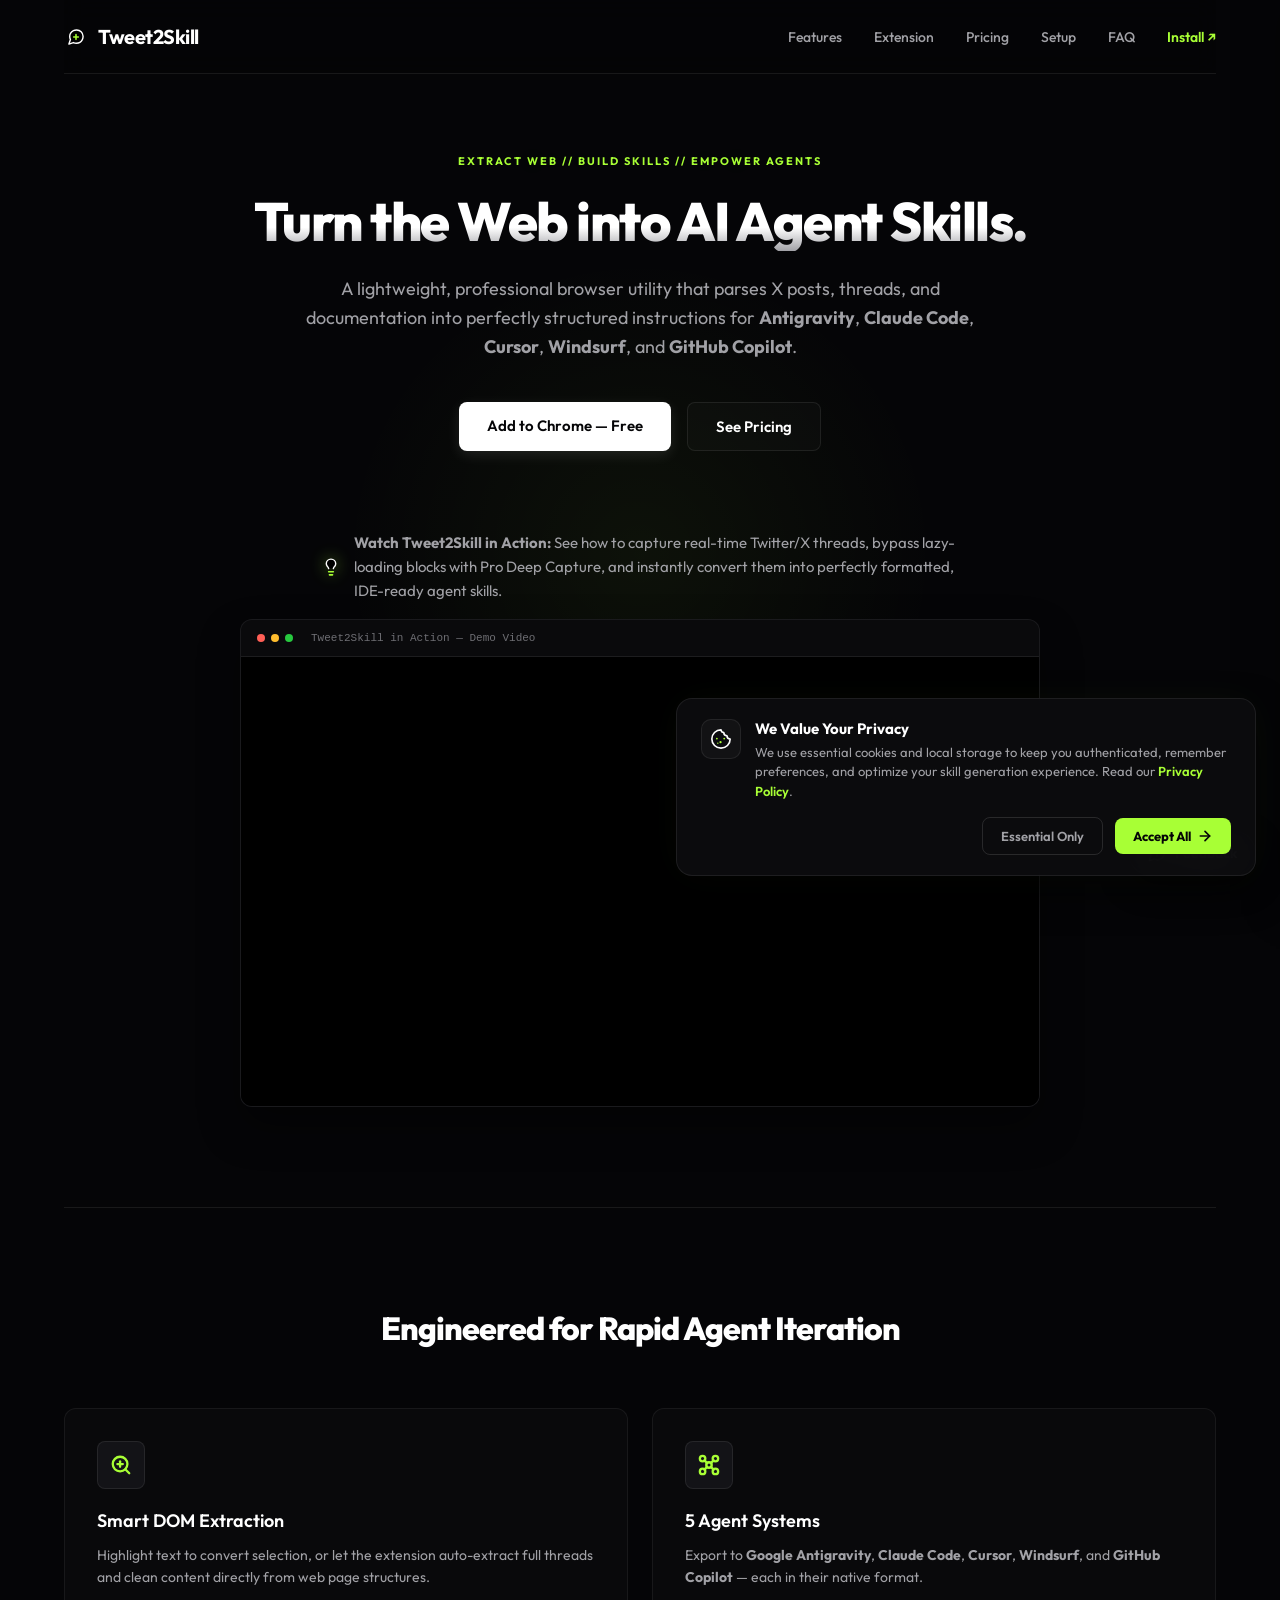
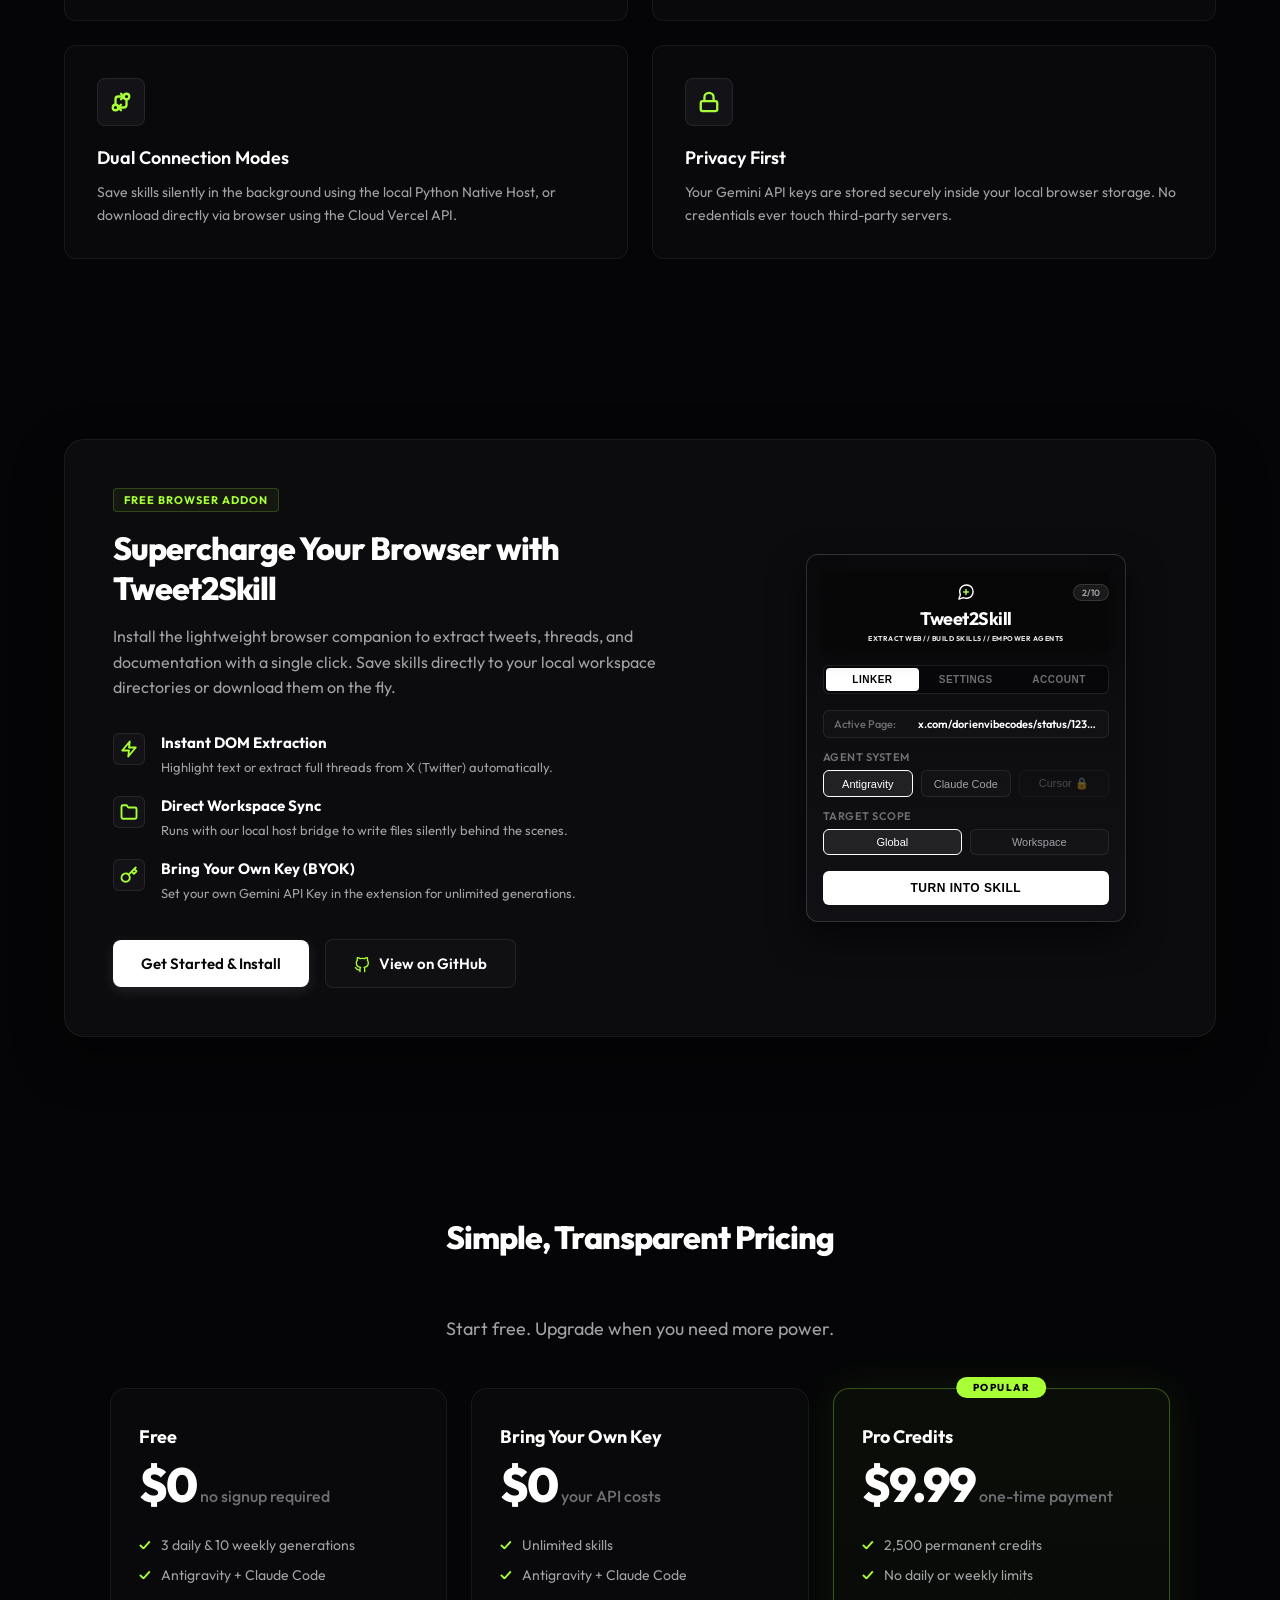
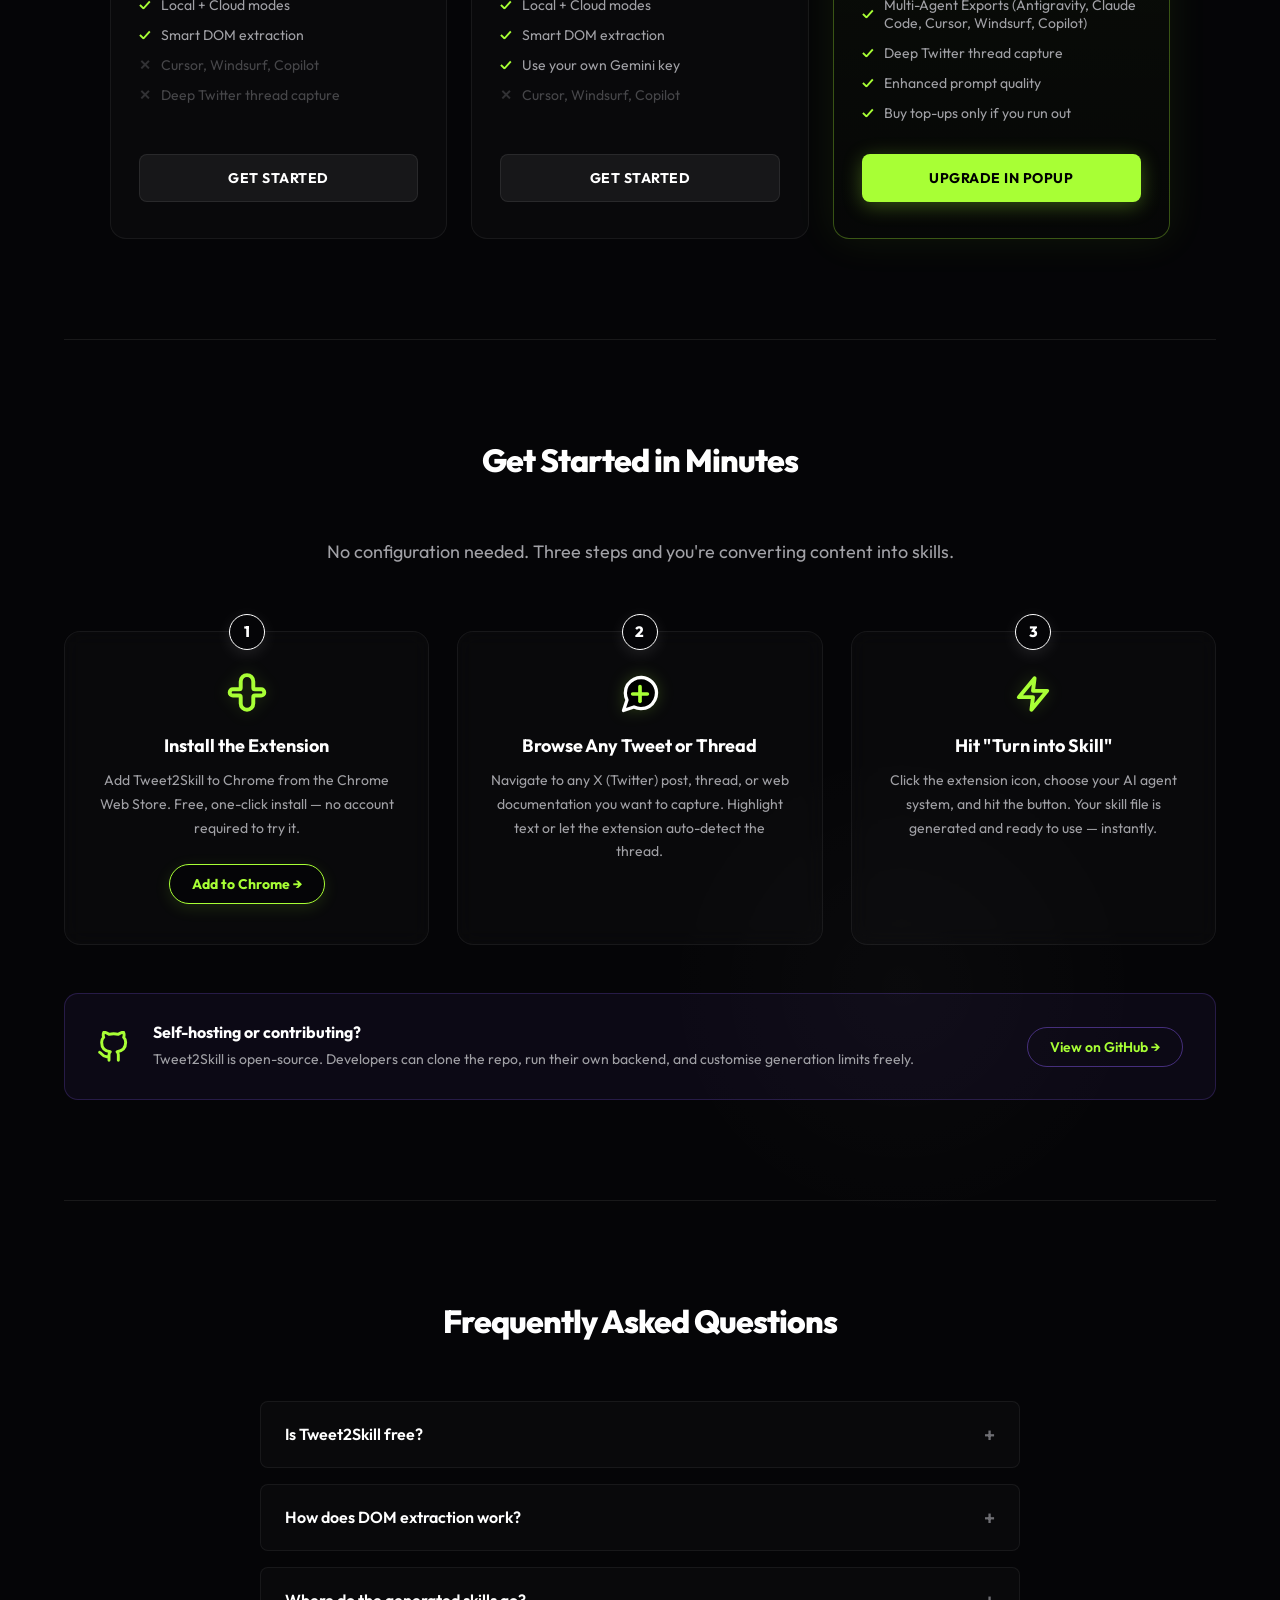
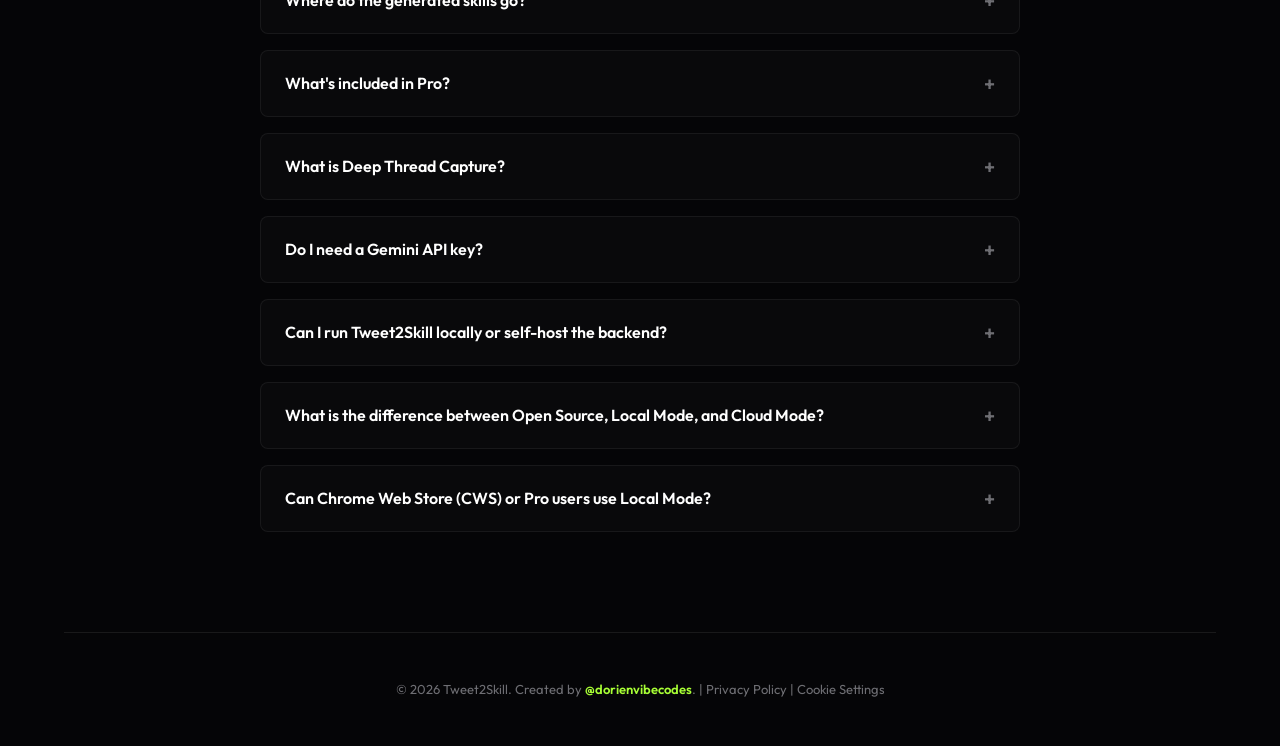
==== landing-page/index.html @ 2baa50f9 "Update links to direct Chrome Web Store extension page" ====
<!DOCTYPE html>
<html lang="en">
<head>
  <meta charset="utf-8">
  <meta name="viewport" content="width=device-width, initial-scale=1.0">
  <title>Tweet2Skill - Turn Web Content & Tweets into AI Agent Skills</title>
  <meta name="description" content="A lightweight, professional browser utility to convert tweets, threads, and documentation into Google Antigravity Skills and Claude Code Rules instantly.">
  
  <!-- Open Graph / Facebook Social Preview -->
  <meta property="og:type" content="website">
  <meta property="og:url" content="https://tweet2skill.hero-apps.com/">
  <meta property="og:title" content="Tweet2Skill - Turn Web Content into AI Agent Skills">
  <meta property="og:description" content="Convert X/Twitter threads and documentation into production-ready Antigravity skills or Claude Code rules instantly.">
  <meta property="og:image" content="https://tweet2skill.hero-apps.com/promo_card.jpg">

  <!-- Twitter / X Social Preview -->
  <meta name="twitter:card" content="summary_large_image">
  <meta name="twitter:url" content="https://tweet2skill.hero-apps.com/">
  <meta name="twitter:title" content="Tweet2Skill - Turn Web Content into AI Agent Skills">
  <meta name="twitter:description" content="Convert X/Twitter threads and documentation into production-ready Antigravity skills or Claude Code rules instantly.">
  <meta name="twitter:image" content="https://tweet2skill.hero-apps.com/promo_card.jpg">

  <link rel="stylesheet" href="index.css?v=1.1.7">
  <link rel="icon" type="image/png" href="favicon.png">
  <link rel="icon" type="image/svg+xml" href="favicon.svg">
</head>
<body>
  <div class="site-container">
    <!-- Navigation -->
    <nav class="site-nav">
      <div class="logo-box">
        <div class="logo-icon-container">
          <img class="brand-logo-svg" src="icons/icon.svg" width="22" height="22" alt="Tweet2Skill logo"/>
        </div>
        <span class="brand-name">Tweet2Skill</span>
      </div>
      <div class="nav-links">
        <a href="#features">Features</a>
        <a href="#extension">Extension</a>
        <a href="#pricing">Pricing</a>
        <a href="#setup">Setup</a>
        <a href="#faq">FAQ</a>
        <a href="https://chromewebstore.google.com/detail/tweet2skill/cbmghhnbpdfehmkifhlbckcphclmbifn" target="_blank" style="color: var(--accent); font-weight: 600;">Install ↗</a>
      </div>
    </nav>

    <!-- Hero Section -->
    <header class="hero-section">
      <div class="tagline">EXTRACT WEB // BUILD SKILLS // EMPOWER AGENTS</div>
      <h1 class="hero-title">Turn the Web into AI Agent Skills.</h1>
      <p class="hero-subtitle">
        A lightweight, professional browser utility that parses X posts, threads, and documentation into perfectly structured instructions for <strong>Antigravity</strong>, <strong>Claude Code</strong>, <strong>Cursor</strong>, <strong>Windsurf</strong>, and <strong>GitHub Copilot</strong>.
      </p>
      
      <div class="hero-actions">
        <a href="https://chromewebstore.google.com/detail/tweet2skill/cbmghhnbpdfehmkifhlbckcphclmbifn" target="_blank" class="primary-btn" id="btn-hero-get-started">Add to Chrome — Free</a>
        <a href="#pricing" class="secondary-btn" id="btn-hero-pricing">See Pricing</a>
      </div>

      <!-- Demo Video Intro -->
      <div class="video-intro" style="text-align: center; max-width: 680px; margin: 48px auto 16px auto; padding: 0 20px; display: flex; align-items: center; justify-content: center; gap: 12px;">
        <svg class="intro-bulb-svg" width="22" height="22" viewBox="-2 -2 28 28" fill="none" stroke-linecap="round" stroke-linejoin="round" style="flex-shrink: 0; filter: drop-shadow(0 0 8px rgba(168, 255, 53, 0.45));">
          <!-- Bulb glass with white outline and black fill -->
          <path d="M15 14c.2-1 .7-1.7 1.5-2.5 1-.9 1.5-2.2 1.5-3.5A6 6 0 0 0 6 8c0 1 .6 2.2 1.5 3.5.7.7 1.3 1.5 1.5 2.5" fill="#000000" stroke="#ffffff" stroke-width="1.8" />
          <!-- Neon green bulb filament / base matching brand style -->
          <path d="M9 18h6" stroke="#a8ff35" stroke-width="2" />
          <path d="M10 22h4" stroke="#a8ff35" stroke-width="2" />
        </svg>
        <p style="color: var(--text-secondary); font-size: 15px; line-height: 1.6; margin-bottom: 0; text-align: left;">
          <strong>Watch Tweet2Skill in Action:</strong> See how to capture real-time Twitter/X threads, bypass lazy-loading blocks with Pro Deep Capture, and instantly convert them into perfectly formatted, IDE-ready agent skills.
        </p>
      </div>

      <!-- Demo Video Showcase -->
      <div class="showcase-container video-showcase-container">
        <div class="mock-window video-window">
          <div class="mock-header">
            <span class="dot red"></span>
            <span class="dot yellow"></span>
            <span class="dot green"></span>
            <span class="title-text">Tweet2Skill in Action — Demo Video</span>
          </div>
          <div class="video-wrapper">
            <iframe 
              src="https://www.youtube-nocookie.com/embed/c4oEJj9YOak?rel=0&modestbranding=1&iv_load_policy=3&controls=1" 
              title="Tweet2Skill Demo Video" 
              frameborder="0" 
              allow="accelerometer; autoplay; clipboard-write; encrypted-media; gyroscope; picture-in-picture; web-share" 
              allowfullscreen>
            </iframe>
          </div>
        </div>
      </div>
    </header>

    <!-- Features Grid -->
    <section id="features" class="features-section">
      <h2 class="section-title">Engineered for Rapid Agent Iteration</h2>
      <div class="features-grid">
        <div class="feature-card">
          <div class="feature-icon">
            <svg viewBox="0 0 24 24" fill="none" stroke="currentColor" stroke-width="2.5" stroke-linecap="round" stroke-linejoin="round">
              <circle cx="11" cy="11" r="8"></circle>
              <line x1="21" y1="21" x2="16.65" y2="16.65"></line>
              <line x1="11" y1="8" x2="11" y2="14"></line>
              <line x1="8" y1="11" x2="14" y2="11"></line>
            </svg>
          </div>
          <h3>Smart DOM Extraction</h3>
          <p>Highlight text to convert selection, or let the extension auto-extract full threads and clean content directly from web page structures.</p>
        </div>
        <div class="feature-card">
          <div class="feature-icon">
            <svg viewBox="0 0 24 24" fill="none" stroke="currentColor" stroke-width="2.5" stroke-linecap="round" stroke-linejoin="round">
              <circle cx="12" cy="12" r="3"></circle>
              <circle cx="19" cy="5" r="3"></circle>
              <circle cx="5" cy="19" r="3"></circle>
              <circle cx="19" cy="19" r="3"></circle>
              <circle cx="5" cy="5" r="3"></circle>
              <line x1="17" y1="7" x2="14" y2="10"></line>
              <line x1="7" y1="17" x2="10" y2="14"></line>
              <line x1="17" y1="17" x2="14" y2="14"></line>
              <line x1="7" y1="7" x2="10" y2="10"></line>
            </svg>
          </div>
          <h3>5 Agent Systems</h3>
          <p>Export to <strong>Google Antigravity</strong>, <strong>Claude Code</strong>, <strong>Cursor</strong>, <strong>Windsurf</strong>, and <strong>GitHub Copilot</strong> — each in their native format.</p>
        </div>
        <div class="feature-card">
          <div class="feature-icon">
            <svg viewBox="0 0 24 24" fill="none" stroke="currentColor" stroke-width="2.5" stroke-linecap="round" stroke-linejoin="round">
              <circle cx="6" cy="18" r="3"></circle>
              <circle cx="18" cy="6" r="3"></circle>
              <path d="M18 9v6a3 3 0 0 1-3 3H9"></path>
              <polyline points="12 15 9 18 12 21"></polyline>
              <path d="M6 15V9a3 3 0 0 1 3-3h6"></path>
              <polyline points="12 3 15 6 12 9"></polyline>
            </svg>
          </div>
          <h3>Dual Connection Modes</h3>
          <p>Save skills silently in the background using the local Python Native Host, or download directly via browser using the Cloud Vercel API.</p>
        </div>
        <div class="feature-card">
          <div class="feature-icon">
            <svg viewBox="0 0 24 24" fill="none" stroke="currentColor" stroke-width="2.5" stroke-linecap="round" stroke-linejoin="round">
              <rect x="3" y="11" width="18" height="11" rx="2" ry="2"></rect>
              <path d="M7 11V7a5 5 0 0 1 10 0v4"></path>
            </svg>
          </div>
          <h3>Privacy First</h3>
          <p>Your Gemini API keys are stored securely inside your local browser storage. No credentials ever touch third-party servers.</p>
        </div>
      </div>
    </section>

    <!-- Extension Banner Card Section -->
    <section id="extension" class="extension-section">
      <div class="extension-card">
        <div class="extension-content">
          <div class="extension-badge">FREE BROWSER ADDON</div>
          <h2 class="section-title left-align">Supercharge Your Browser with Tweet2Skill</h2>
          <p class="extension-description">
            Install the lightweight browser companion to extract tweets, threads, and documentation with a single click. Save skills directly to your local workspace directories or download them on the fly.
          </p>
          
          <div class="extension-features-list">
            <div class="ext-feat">
              <span class="feat-bullet">
                <svg viewBox="0 0 24 24" fill="none" stroke="currentColor" stroke-width="2.5" stroke-linecap="round" stroke-linejoin="round">
                  <polygon points="13 2 3 14 12 14 11 22 21 10 12 10 13 2"/>
                </svg>
              </span>
              <div>
                <strong>Instant DOM Extraction</strong>
                <span>Highlight text or extract full threads from X (Twitter) automatically.</span>
              </div>
            </div>
            <div class="ext-feat">
              <span class="feat-bullet">
                <svg viewBox="0 0 24 24" fill="none" stroke="currentColor" stroke-width="2.5" stroke-linecap="round" stroke-linejoin="round">
                  <path d="M22 19a2 2 0 0 1-2 2H4a2 2 0 0 1-2-2V5a2 2 0 0 1 2-2h5l2 3h9a2 2 0 0 1 2 2z"/>
                </svg>
              </span>
              <div>
                <strong>Direct Workspace Sync</strong>
                <span>Runs with our local host bridge to write files silently behind the scenes.</span>
              </div>
            </div>
            <div class="ext-feat">
              <span class="feat-bullet">
                <svg viewBox="0 0 24 24" fill="none" stroke="currentColor" stroke-width="2.5" stroke-linecap="round" stroke-linejoin="round">
                  <path d="M21 2l-2 2m-7.61 7.61a5.5 5.5 0 1 1-7.778 7.778 5.5 5.5 0 0 1 7.778-7.778zm0 0L15.5 7.5m0 0l3 3L22 7l-3-3m-3.5 3.5L19 4"/>
                </svg>
              </span>
              <div>
                <strong>Bring Your Own Key (BYOK)</strong>
                <span>Set your own Gemini API Key in the extension for unlimited generations.</span>
              </div>
            </div>
          </div>

          <div class="extension-actions">
            <a href="#setup" class="primary-btn">Get Started & Install</a>
            <a href="https://github.com/tanDivina/TweetSkill" target="_blank" class="secondary-btn">
              <svg class="git-icon" viewBox="0 0 24 24" width="16" height="16" stroke="#a8ff35" stroke-width="2" fill="none" stroke-linecap="round" stroke-linejoin="round" style="vertical-align: middle; margin-right: 6px;">
                <path d="M9 19c-5 1.5-5-2.5-7-3m14 6v-3.87a3.37 3.37 0 0 0-.94-2.61c3.14-.35 6.44-1.54 6.44-7A5.44 5.44 0 0 0 20 4.77 5.07 5.07 0 0 0 19.91 1S18.73.65 16 2.48a13.38 13.38 0 0 0-7 0C6.27.65 5.09 1 5.09 1A5.07 5.07 0 0 0 5 4.77a5.44 5.44 0 0 0-1.5 3.78c0 5.42 3.3 6.61 6.44 7A3.37 3.37 0 0 0 9 18.13V22"></path>
              </svg>
              View on GitHub
            </a>
          </div>
        </div>

        <div class="extension-preview">
          <!-- Real HTML/CSS mockup of our actual Extension Popup -->
          <div class="ext-mockup">
            <header class="ext-mockup-header">
              <div class="ext-mockup-logo-box">
                <div class="ext-mockup-logo-top-row">
                  <div class="ext-mockup-logo-icon-container">
                    <img class="brand-logo-svg" src="icons/icon.svg" width="22" height="22" alt="Tweet2Skill logo"/>
                  </div>
                  <div class="ext-mockup-logo-badge">
                    <span class="usage-badge-text">2/10</span>
                  </div>
                </div>
                <h1 class="ext-mockup-brand-title">Tweet2Skill</h1>
                <div class="ext-mockup-brand-tagline">EXTRACT WEB // BUILD SKILLS // EMPOWER AGENTS</div>
              </div>
              <nav class="ext-mockup-tab-nav">
                <button class="ext-mockup-tab-btn active">Linker</button>
                <button class="ext-mockup-tab-btn">Settings</button>
                <button class="ext-mockup-tab-btn">Account</button>
              </nav>
            </header>

            <main class="ext-mockup-content">
              <div class="ext-mockup-url-badge">
                <span class="badge-label">Active Page:</span>
                <span class="badge-value">x.com/dorienvibecodes/status/12345</span>
              </div>

              <div class="ext-mockup-control-group">
                <label>Agent System</label>
                <div class="ext-mockup-toggle-group">
                  <button class="ext-mockup-toggle-btn active">Antigravity</button>
                  <button class="ext-mockup-toggle-btn">Claude Code</button>
                  <button class="ext-mockup-toggle-btn locked">Cursor 🔒</button>
                </div>
              </div>

              <div class="ext-mockup-control-group">
                <label>Target Scope</label>
                <div class="ext-mockup-toggle-group">
                  <button class="ext-mockup-toggle-btn active">Global</button>
                  <button class="ext-mockup-toggle-btn">Workspace</button>
                </div>
              </div>

              <button class="ext-mockup-primary-btn">Turn into Skill</button>
            </main>
          </div>
        </div>
      </div>
    </section>

    <!-- Pricing Section -->
    <section id="pricing" class="pricing-section">
      <h2 class="section-title">Simple, Transparent Pricing</h2>
      <p class="section-subtitle">Start free. Upgrade when you need more power.</p>
      <div class="pricing-grid">
        <!-- Free Tier -->
        <div class="pricing-card">
          <div class="pricing-tier">Free</div>
          <div class="pricing-price">
            <span class="price-amount">$0</span>
            <span class="price-period">no signup required</span>
          </div>
          <ul class="pricing-features">
            <li><span class="check">✓</span> 3 daily & 10 weekly generations</li>
            <li><span class="check">✓</span> Antigravity + Claude Code</li>
            <li><span class="check">✓</span> Local + Cloud modes</li>
            <li><span class="check">✓</span> Smart DOM extraction</li>
            <li class="disabled"><span class="x-mark">✕</span> Cursor, Windsurf, Copilot</li>
            <li class="disabled"><span class="x-mark">✕</span> Deep Twitter thread capture</li>
          </ul>
          <a href="#setup" class="pricing-btn" id="btn-pricing-free">Get Started</a>
        </div>

        <!-- BYOK Tier -->
        <div class="pricing-card">
          <div class="pricing-tier">Bring Your Own Key</div>
          <div class="pricing-price">
            <span class="price-amount">$0</span>
            <span class="price-period">your API costs</span>
          </div>
          <ul class="pricing-features">
            <li><span class="check">✓</span> Unlimited skills</li>
            <li><span class="check">✓</span> Antigravity + Claude Code</li>
            <li><span class="check">✓</span> Local + Cloud modes</li>
            <li><span class="check">✓</span> Smart DOM extraction</li>
            <li><span class="check">✓</span> Use your own Gemini key</li>
            <li class="disabled"><span class="x-mark">✕</span> Cursor, Windsurf, Copilot</li>
          </ul>
          <a href="#setup" class="pricing-btn" id="btn-pricing-byok">Get Started</a>
        </div>

        <!-- Pro Tier -->
        <div class="pricing-card featured">
          <div class="pricing-badge">POPULAR</div>
          <div class="pricing-tier">Pro Credits</div>
          <div class="pricing-price">
            <span class="price-amount">$9.99</span>
            <span class="price-period">one-time payment</span>
          </div>
          <ul class="pricing-features">
            <li><span class="check">✓</span> 2,500 permanent credits</li>
            <li><span class="check">✓</span> No daily or weekly limits</li>
            <li><span class="check">✓</span> Multi-Agent Exports (Antigravity, Claude Code, Cursor, Windsurf, Copilot)</li>
            <li><span class="check">✓</span> Deep Twitter thread capture</li>
            <li><span class="check">✓</span> Enhanced prompt quality</li>
            <li><span class="check">✓</span> Buy top-ups only if you run out</li>
          </ul>
          <a href="#" class="pricing-btn pro" id="btn-pricing-pro">Upgrade in Popup</a>
        </div>
      </div>
    </section>

    <!-- Setup / Getting Started Section -->
    <section id="setup" class="setup-section">
      <h2 class="section-title">Get Started in Minutes</h2>
      <p class="section-subtitle">No configuration needed. Three steps and you're converting content into skills.</p>

      <div class="user-steps-grid">
        <div class="user-step-card">
          <div class="user-step-number">1</div>
          <div class="user-step-icon">
            <svg viewBox="-2 -2 28 28" fill="none" stroke="currentColor" stroke-width="2.5" stroke-linecap="round" stroke-linejoin="round">
              <path d="M12 22a4 4 0 0 1-4-4V14a1 1 0 0 0-1-1H3a2 2 0 0 1 0-4h4a1 1 0 0 0 1-1V4a4 4 0 0 1 8 0v4a1 1 0 0 0 1 1h4a2 2 0 0 1 0 4h-4a1 1 0 0 0-1 1v4a4 4 0 0 1-4 4z"/>
            </svg>
          </div>
          <h3 class="user-step-title">Install the Extension</h3>
          <p class="user-step-desc">Add Tweet2Skill to Chrome from the Chrome Web Store. Free, one-click install — no account required to try it.</p>
          <a href="https://chromewebstore.google.com/detail/tweet2skill/cbmghhnbpdfehmkifhlbckcphclmbifn" target="_blank" class="user-step-btn" id="btn-step-install">Add to Chrome →</a>
        </div>

        <div class="user-step-card">
          <div class="user-step-number">2</div>
          <div class="user-step-icon">
            <svg xmlns="http://www.w3.org/2000/svg" viewBox="0 0 24 24" width="24" height="24">
              <!-- Speech Bubble with stark white outline and solid black fill -->
              <path d="M21 11.5a8.38 8.38 0 0 1-.9 3.8 8.5 8.5 0 0 1-7.6 4.7 8.38 8.38 0 0 1-3.8-.9L3 21l1.9-5.7a8.38 8.38 0 0 1-.9-3.8 8.5 8.5 0 0 1 4.7-7.6 8.38 8.38 0 0 1 3.8-.9h.5a8.48 8.48 0 0 1 8 8v.5z" 
                    fill="#000000" stroke="#ffffff" stroke-width="1.8" stroke-linecap="round" stroke-linejoin="round" />
              
              <!-- Neon green plus sign centering -->
              <line x1="12" y1="8" x2="12" y2="16" stroke="#a8ff35" stroke-width="2" stroke-linecap="round" />
              <line x1="8" y1="12" x2="16" y2="12" stroke="#a8ff35" stroke-width="2" stroke-linecap="round" />
            </svg>
          </div>
          <h3 class="user-step-title">Browse Any Tweet or Thread</h3>
          <p class="user-step-desc">Navigate to any X (Twitter) post, thread, or web documentation you want to capture. Highlight text or let the extension auto-detect the thread.</p>
        </div>

        <div class="user-step-card">
          <div class="user-step-number">3</div>
          <div class="user-step-icon">
            <svg viewBox="-2 -2 28 28" fill="none" stroke="currentColor" stroke-width="2.5" stroke-linecap="round" stroke-linejoin="round">
              <polygon points="13 2 3 14 12 14 11 22 21 10 12 10 13 2"/>
            </svg>
          </div>
          <h3 class="user-step-title">Hit "Turn into Skill"</h3>
          <p class="user-step-desc">Click the extension icon, choose your AI agent system, and hit the button. Your skill file is generated and ready to use — instantly.</p>
        </div>
      </div>

      <!-- Developer Callout -->
      <div class="dev-callout" id="open-source-callout">
        <div class="dev-callout-icon">
          <svg class="octocat-svg" width="32" height="32" stroke="#a8ff35" viewBox="0 0 24 24" fill="none" stroke-width="2.2" stroke-linecap="round" stroke-linejoin="round">
            <path d="M9 19c-5 1.5-5-2.5-7-3m14 6v-3.87a3.37 3.37 0 0 0-.94-2.61c3.14-.35 6.44-1.54 6.44-7A5.44 5.44 0 0 0 20 4.77 5.07 5.07 0 0 0 19.91 1S18.73.65 16 2.48a13.38 13.38 0 0 0-7 0C6.27.65 5.09 1 5.09 1A5.07 5.07 0 0 0 5 4.77a5.44 5.44 0 0 0-1.5 3.78c0 5.42 3.3 6.61 6.44 7A3.37 3.37 0 0 0 9 18.13V22"></path>
          </svg>
        </div>
        <div class="dev-callout-body">
          <h4>Self-hosting or contributing?</h4>
          <p>Tweet2Skill is open-source. Developers can clone the repo, run their own backend, and customise generation limits freely.</p>
        </div>
        <a href="https://github.com/tanDivina/TweetSkill" target="_blank" class="dev-callout-btn" id="btn-view-github">View on GitHub →</a>
      </div>
    </section>

    <!-- FAQ Section -->
    <section id="faq" class="faq-section">
      <h2 class="section-title">Frequently Asked Questions</h2>
      <div class="faq-accordion">
        <div class="faq-item">
          <button class="faq-question" id="faq-q1">Is Tweet2Skill free? <span class="faq-toggle">+</span></button>
          <div class="faq-answer">
            <p>Yes! The free tier gives you 3 skill generations per day and 10 generations per week — no API key required. If you need more, you can bring your own Gemini API key for unlimited use, or purchase Pro Credits ($9.99 one-time) for 2,500 permanent credits and multi-agent exports.</p>
          </div>
        </div>
        <div class="faq-item">
          <button class="faq-question" id="faq-q2">How does DOM extraction work? <span class="faq-toggle">+</span></button>
          <div class="faq-answer">
            <p>Tweet2Skill is designed to be smart. If you are on an X/Twitter status page, it automatically detects the author and gathers every tweet from that author currently loaded on the page to build a complete thread. If you only want a specific tweet, simply highlight the text of that tweet before clicking the button. On standard websites, it extracts clean body content automatically.</p>
          </div>
        </div>
        <div class="faq-item">
          <button class="faq-question" id="faq-q3">Where do the generated skills go? <span class="faq-toggle">+</span></button>
          <div class="faq-answer">
            <ul style="margin-left: 24px; margin-right: 24px; padding-left: 16px; padding-bottom: 20px; line-height: 1.6; color: var(--text-secondary); font-size: 14px; margin-top: 18px;">
              <li><strong>Antigravity Skills</strong>: Global skills go to <code>~/.gemini/config/skills/[slug]/</code>. Project skills go to <code>.agents/skills/[slug]/</code>.</li>
              <li style="margin-top: 8px;"><strong>Claude Code Rules &amp; Skills</strong>:
                <ul style="margin-left: 20px; margin-top: 6px; font-size: 14px; color: var(--text-secondary);">
                  <li><em>Rules Format</em>: Saved as <code>~/.claude/rules/[slug].md</code> (Global) or <code>.claude/rules/[slug].md</code> (Project).</li>
                  <li style="margin-top: 4px;"><em>Skills Format</em>: Saved as a directory containing a <code>SKILL.md</code>: <code>~/.claude/skills/[slug]/SKILL.md</code> (Global) or <code>.claude/skills/[slug]/SKILL.md</code> (Project).</li>
                </ul>
              </li>
              <li style="margin-top: 8px;"><strong>Cursor Rules</strong>: Saved to <code>.cursor/rules/[slug].mdc</code> (Project-scoped).</li>
              <li style="margin-top: 8px;"><strong>Windsurf Rules</strong>: Saved to <code>.windsurfrules</code> in your project root.</li>
              <li style="margin-top: 8px;"><strong>GitHub Copilot</strong>: Saved to <code>.github/copilot-instructions.md</code> in your project root.</li>
            </ul>
          </div>
        </div>
        <div class="faq-item">
          <button class="faq-question" id="faq-q4">What's included in Pro? <span class="faq-toggle">+</span></button>
          <div class="faq-answer">
            <p>Pro Credits ($9.99 one-time) includes 2,500 permanent skill generations, multi-agent exports (covering Antigravity, Claude Code, Cursor, Windsurf, and GitHub Copilot), <strong>Deep Thread Capture</strong> (auto-scrolling on X/Twitter), and priority support.</p>
          </div>
        </div>
        <div class="faq-item">
          <button class="faq-question" id="faq-q-thread">What is Deep Thread Capture? <span class="faq-toggle">+</span></button>
          <div class="faq-answer">
            <p>Deep Thread Capture is a Pro feature that solves the "lazy-loading" problem on X (Twitter). When enabled, Tweet2Skill will automatically scroll through the thread to ensure every tweet by the author is loaded and captured, rather than just the ones visible on your screen. This ensures your Agent Skills are built from the complete context of a thread.</p>
          </div>
        </div>
        <div class="faq-item">
          <button class="faq-question" id="faq-q5">Do I need a Gemini API key? <span class="faq-toggle">+</span></button>
          <div class="faq-answer">
            <p>Not for the free tier or Pro Credits! Free users get 3 daily and 10 weekly generations powered by our server. Pro users get 2,500 permanent credits. If you prefer using your own key for unlimited, no-cap usage, you can enter it in Settings.</p>
          </div>
        </div>
        <div class="faq-item">
          <button class="faq-question" id="faq-q6">Can I run Tweet2Skill locally or self-host the backend? <span class="faq-toggle">+</span></button>
          <div class="faq-answer">
            <p>Yes! Tweet2Skill is open-source. You can clone the repository, run the Python/Vercel backend on your own machine or server, and load the extension unpacked in Chrome. Full setup instructions — including local host mode, native messaging bridge setup, and Vercel deployment — are available in the <a href="https://github.com/tanDivina/TweetSkill" target="_blank" style="color: var(--accent); text-decoration: none; font-weight: 600;">GitHub README</a>.</p>
          </div>
        </div>
        <div class="faq-item">
          <button class="faq-question" id="faq-q7">What is the difference between Open Source, Local Mode, and Cloud Mode? <span class="faq-toggle">+</span></button>
          <div class="faq-answer">
            <p>Here is how the versions and setting modes compare:</p>
            <ul style="margin-left: 24px; margin-right: 24px; padding-left: 16px; padding-bottom: 12px; line-height: 1.6; color: var(--text-secondary); font-size: 14px; margin-top: 12px;">
              <li><strong>Open Source (GitHub)</strong>: You clone the repo and load the extension unpacked. You get access to the companion Python scripts. You can run in either Local or Cloud mode, and you bring your own Gemini API key (BYOK) for 100% free, unlimited, and private use.</li>
              <li style="margin-top: 8px;"><strong>Local Mode (Setting)</strong>: Uses a lightweight background Python script running on your machine (via Native Messaging) to save your generated rules silently and directly into your workspace folders (like <code>.agents/</code> or <code>.claude/</code>) with no browser popups.</li>
              <li style="margin-top: 8px;"><strong>Cloud Mode (Setting)</strong>: Sends text through a cloud server and triggers a file download in your browser. Standard Chrome Web Store users can use our hosted server with daily free credits or Pro Credits, or enter their own Gemini API key for free, cap-less generations.</li>
            </ul>
          </div>
        </div>
        <div class="faq-item">
          <button class="faq-question" id="faq-q8">Can Chrome Web Store (CWS) or Pro users use Local Mode? <span class="faq-toggle">+</span></button>
          <div class="faq-answer">
            <p>Yes, absolutely! Local Mode (silent saving directly to your workspace folders) works perfectly with the Web Store version of the extension and your Pro Credits. To set it up:</p>
            <ol style="margin-left: 24px; margin-right: 24px; padding-left: 16px; padding-bottom: 12px; line-height: 1.6; color: var(--text-secondary); font-size: 14px; margin-top: 12px;">
              <li>Download or clone the companion helper files (<code>install.py</code> and <code>save_skill.py</code>) from our public <a href="https://github.com/tanDivina/TweetSkill" target="_blank" style="color: var(--accent); text-decoration: none; font-weight: 600;">GitHub Repository</a>.</li>
              <li style="margin-top: 8px;">Run <code>python3 install.py</code> in your terminal and enter your Web Store Extension ID when prompted. This registers the lightweight background bridge on your system.</li>
              <li style="margin-top: 8px;">In your Chrome extension settings, switch your connection mode to <strong>Local Host</strong> and specify your active workspace directory path.</li>
              <li style="margin-top: 8px;">That's it! When you convert a skill, the extension securely passes your logged-in Pro token to your local bridge, utilizing your Pro Credits to generate the skill and saving it directly into your folders.</li>
            </ol>
          </div>
        </div>
      </div>
    </section>

    <!-- Footer -->
    <footer class="site-footer">
      <p>&copy; 2026 Tweet2Skill. Created by <a href="https://x.com/dorienvibecodes" target="_blank" style="color: var(--accent); text-decoration: none; font-weight: 600;">@dorienvibecodes</a>. | <a href="/privacy" style="color: var(--text-muted); text-decoration: none;">Privacy Policy</a> | <a href="javascript:void(0)" id="btn-manage-cookies" style="color: var(--text-muted); text-decoration: none;">Cookie Settings</a></p>
    </footer>
  </div>

  <!-- Responsive interactions -->
  <script>
    // Accordion toggles
    const faqQuestions = document.querySelectorAll('.faq-question');
    faqQuestions.forEach(q => {
      q.addEventListener('click', () => {
        const item = q.parentElement;
        const answer = q.nextElementSibling;
        const toggle = q.querySelector('.faq-toggle');
        const isOpen = item.classList.contains('active');

        faqQuestions.forEach(otherQ => {
          otherQ.parentElement.classList.remove('active');
          otherQ.nextElementSibling.style.maxHeight = null;
          otherQ.querySelector('.faq-toggle').textContent = '+';
        });

        if (!isOpen) {
          item.classList.add('active');
          answer.style.maxHeight = answer.scrollHeight + 'px';
          toggle.textContent = '-';
        }
      });
    });

    // Handle Landing Page Pro CTA Click
    const btnPricingPro = document.getElementById('btn-pricing-pro');
    if (btnPricingPro) {
      btnPricingPro.addEventListener('click', (e) => {
        e.preventDefault();
        
        // Create modal overlay
        const modal = document.createElement('div');
        modal.className = 'glass-modal-overlay';
        modal.style.position = 'fixed';
        modal.style.top = '0';
        modal.style.left = '0';
        modal.style.width = '100vw';
        modal.style.height = '100vh';
        modal.style.backgroundColor = 'rgba(5, 5, 7, 0.8)';
        modal.style.backdropFilter = 'blur(12px)';
        modal.style.webkitBackdropFilter = 'blur(12px)';
        modal.style.display = 'flex';
        modal.style.alignItems = 'center';
        modal.style.justifyContent = 'center';
        modal.style.zIndex = '9999';
        modal.style.opacity = '0';
        modal.style.transition = 'opacity 0.3s ease';
        
        // Modal card
        const card = document.createElement('div');
        card.style.backgroundColor = '#0c0c0f';
        card.style.border = '1px solid rgba(255, 255, 255, 0.08)';
        card.style.borderRadius = '16px';
        card.style.padding = '32px';
        card.style.maxWidth = '480px';
        card.style.width = '90%';
        card.style.boxShadow = '0 20px 40px rgba(0, 0, 0, 0.5), 0 0 50px rgba(168, 255, 53, 0.03)';
        card.style.transform = 'translateY(20px)';
        card.style.transition = 'transform 0.3s ease';
        card.style.textAlign = 'center';
        card.style.position = 'relative';

        // Close button
        const closeBtn = document.createElement('button');
        closeBtn.innerHTML = '&times;';
        closeBtn.style.position = 'absolute';
        closeBtn.style.top = '16px';
        closeBtn.style.right = '20px';
        closeBtn.style.background = 'none';
        closeBtn.style.border = 'none';
        closeBtn.style.color = '#a1a1a6';
        closeBtn.style.fontSize = '24px';
        closeBtn.style.cursor = 'pointer';
        closeBtn.style.transition = 'color 0.2s';
        closeBtn.onmouseover = () => closeBtn.style.color = '#ffffff';
        closeBtn.onmouseout = () => closeBtn.style.color = '#a1a1a6';
        closeBtn.onclick = () => {
          modal.style.opacity = '0';
          card.style.transform = 'translateY(20px)';
          setTimeout(() => modal.remove(), 300);
        };
        
        card.appendChild(closeBtn);

        // Header / Logo
        const header = document.createElement('div');
        header.style.marginBottom = '20px';
        header.style.display = 'inline-flex';
        header.style.alignItems = 'center';
        header.style.justifyContent = 'center';
        header.style.width = '64px';
        header.style.height = '64px';
        header.style.borderRadius = '50%';
        header.style.background = 'rgba(168, 255, 53, 0.1)';
        header.style.border = '1.5px solid #a8ff35';
        header.style.boxShadow = '0 0 15px rgba(168, 255, 53, 0.2)';
        
        header.innerHTML = `
          <svg width="32" height="32" viewBox="0 0 24 24" fill="none" stroke="#a8ff35" stroke-width="2.5" stroke-linecap="round" stroke-linejoin="round">
            <polygon points="12 2 15.09 8.26 22 9.27 17 14.14 18.18 21.02 12 17.77 5.82 21.02 7 14.14 2 9.27 8.91 8.26 12 2"></polygon>
          </svg>
        `;
        card.appendChild(header);

        // Title
        const title = document.createElement('h3');
        title.innerText = 'Upgrade via Extension';
        title.style.color = '#ffffff';
        title.style.fontSize = '22px';
        title.style.fontWeight = '700';
        title.style.margin = '0 0 12px 0';
        card.appendChild(title);

        // Description
        const desc = document.createElement('p');
        desc.innerHTML = 'To subscribe, please open the <strong>Tweet2Skill</strong> extension in your browser, sign in with Google in the Account tab, and click <strong>Upgrade to Pro</strong>.<br><br>This ensures your subscription is instantly linked to your account and activates your Pro features immediately!';
        desc.style.color = '#a1a1a6';
        desc.style.fontSize = '14px';
        desc.style.lineHeight = '1.6';
        desc.style.margin = '0 0 24px 0';
        card.appendChild(desc);

        // Action Button
        const actionBtn = document.createElement('button');
        actionBtn.innerText = 'Got It';
        actionBtn.style.width = '100%';
        actionBtn.style.padding = '12px 24px';
        actionBtn.style.backgroundColor = '#a8ff35';
        actionBtn.style.color = '#050507';
        actionBtn.style.border = 'none';
        actionBtn.style.borderRadius = '8px';
        actionBtn.style.fontSize = '15px';
        actionBtn.style.fontWeight = '600';
        actionBtn.style.cursor = 'pointer';
        actionBtn.style.transition = 'all 0.2s ease';
        actionBtn.onmouseover = () => {
          actionBtn.style.boxShadow = '0 0 15px rgba(168, 255, 53, 0.4)';
          actionBtn.style.transform = 'scale(1.02)';
        };
        actionBtn.onmouseout = () => {
          actionBtn.style.boxShadow = 'none';
          actionBtn.style.transform = 'scale(1)';
        };
        actionBtn.onclick = () => {
          modal.style.opacity = '0';
          card.style.transform = 'translateY(20px)';
          setTimeout(() => modal.remove(), 300);
        };
        card.appendChild(actionBtn);

        modal.appendChild(card);
        document.body.appendChild(modal);
        
        // Trigger reflow & animation
        setTimeout(() => {
          modal.style.opacity = '1';
          card.style.transform = 'translateY(0)';
        }, 10);
      });
    }
  </script>

  <!-- Floating Feedback Button -->
  <button id="floating-feedback-btn" class="floating-feedback-btn" title="Send Feedback">
    <svg xmlns="http://www.w3.org/2000/svg" viewBox="0 0 24 24" width="20" height="20" style="flex-shrink: 0;">
      <!-- Speech Bubble with stark white outline and solid black fill -->
      <path d="M21 11.5a8.38 8.38 0 0 1-.9 3.8 8.5 8.5 0 0 1-7.6 4.7 8.38 8.38 0 0 1-3.8-.9L3 21l1.9-5.7a8.38 8.38 0 0 1-.9-3.8 8.5 8.5 0 0 1 4.7-7.6 8.38 8.38 0 0 1 3.8-.9h.5a8.48 8.48 0 0 1 8 8v.5z" 
            fill="#000000" stroke="#ffffff" stroke-width="1.8" stroke-linecap="round" stroke-linejoin="round" />
      
      <!-- Neon green plus sign centering -->
      <line x1="12" y1="8" x2="12" y2="16" stroke="#a8ff35" stroke-width="2" stroke-linecap="round" />
      <line x1="8" y1="12" x2="16" y2="12" stroke="#a8ff35" stroke-width="2" stroke-linecap="round" />
    </svg>
    <span>Feedback</span>
  </button>

  <!-- Sliding Feedback Drawer -->
  <div id="feedback-drawer" class="feedback-drawer">
    <div class="feedback-drawer-header">
      <h3>Submit Feedback</h3>
      <button id="close-feedback-drawer" class="close-drawer-btn">
        <svg width="20" height="20" viewBox="0 0 24 24" fill="none" stroke="currentColor" stroke-width="2.5" stroke-linecap="round" stroke-linejoin="round">
          <line x1="18" y1="6" x2="6" y2="18"></line>
          <line x1="6" y1="6" x2="18" y2="18"></line>
        </svg>
      </button>
    </div>
    <div class="feedback-drawer-body">
      <div class="web-control-group">
        <label>Category</label>
        <div class="web-toggle-group">
          <button id="web-fb-bug" class="web-toggle-btn active" style="display: flex; align-items: center; justify-content: center; gap: 8px;">
            <svg width="16" height="16" viewBox="-2 -2 28 28" fill="none" stroke-linecap="round" stroke-linejoin="round" style="flex-shrink: 0;">
              <!-- Bug main body with white outline and black fill -->
              <rect x="8" y="6" width="8" height="14" rx="4" fill="#000000" stroke="#ffffff" stroke-width="1.8" />
              <!-- Bug head with white outline and black fill -->
              <path d="M18 8A4 4 0 0 0 6 8" fill="#000000" stroke="#ffffff" stroke-width="1.8" />
              <!-- Neon green legs -->
              <path d="M4 12h16" stroke="#a8ff35" stroke-width="2" />
              <path d="M4 16h16" stroke="#a8ff35" stroke-width="2" />
              <path d="M8 10h8" stroke="#a8ff35" stroke-width="2" />
            </svg>
            <span>Bug Report</span>
          </button>
          <button id="web-fb-suggestion" class="web-toggle-btn" style="display: flex; align-items: center; justify-content: center; gap: 8px;">
            <svg width="16" height="16" viewBox="-2 -2 28 28" fill="none" stroke-linecap="round" stroke-linejoin="round" style="flex-shrink: 0;">
              <!-- Bulb glass with white outline and black fill -->
              <path d="M15 14c.2-1 .7-1.7 1.5-2.5 1-.9 1.5-2.2 1.5-3.5A6 6 0 0 0 6 8c0 1 .6 2.2 1.5 3.5.7.7 1.3 1.5 1.5 2.5" fill="#000000" stroke="#ffffff" stroke-width="1.8" />
              <!-- Neon green bulb filament / base matching brand style -->
              <path d="M9 18h6" stroke="#a8ff35" stroke-width="2" />
              <path d="M10 22h4" stroke="#a8ff35" stroke-width="2" />
            </svg>
            <span>Suggestion</span>
          </button>
        </div>
      </div>
      <div class="web-control-group">
        <label for="web-feedback-message">Details</label>
        <textarea id="web-feedback-message" placeholder="Describe the issue or suggest an improvement..." rows="5"></textarea>
      </div>
      <div class="web-control-group">
        <label for="web-feedback-email">Email (Optional)</label>
        <input type="email" id="web-feedback-email" placeholder="you@example.com">
      </div>
      <button id="web-btn-submit-feedback" class="web-submit-btn">
        <span class="btn-text">Submit Feedback</span>
        <div class="btn-loader hidden">
          <span class="spinner"></span>
        </div>
      </button>
      <div id="web-feedback-status" class="web-status-box hidden"></div>
    </div>
  </div>

  <script>
    // --- Website Feedback Drawer Logic ---
    const feedbackBtn = document.getElementById('floating-feedback-btn');
    const feedbackDrawer = document.getElementById('feedback-drawer');
    const closeFeedbackBtn = document.getElementById('close-feedback-drawer');
    const webFbBug = document.getElementById('web-fb-bug');
    const webFbSuggestion = document.getElementById('web-fb-suggestion');
    const webSubmitBtn = document.getElementById('web-btn-submit-feedback');
    const webMessageInput = document.getElementById('web-feedback-message');
    const webEmailInput = document.getElementById('web-feedback-email');
    const webStatusBox = document.getElementById('web-feedback-status');

    let webCategory = 'bug';

    if (feedbackBtn && feedbackDrawer && closeFeedbackBtn) {
      feedbackBtn.onclick = () => {
        feedbackDrawer.classList.add('open');
      };
      closeFeedbackBtn.onclick = () => {
        feedbackDrawer.classList.remove('open');
      };

      // Auto-open feedback drawer if URL ends in #feedback
      const handleHashChange = () => {
        if (window.location.hash === '#feedback') {
          feedbackDrawer.classList.add('open');
        }
      };
      window.addEventListener('hashchange', handleHashChange);
      window.addEventListener('DOMContentLoaded', handleHashChange);
      // Run immediately in case DOM is already parsed
      handleHashChange();
    }

    if (webFbBug && webFbSuggestion) {
      webFbBug.onclick = () => {
        webFbBug.classList.add('active');
        webFbSuggestion.classList.remove('active');
        webCategory = 'bug';
      };
      webFbSuggestion.onclick = () => {
        webFbSuggestion.classList.add('active');
        webFbBug.classList.remove('active');
        webCategory = 'suggestion';
      };
    }

    if (webSubmitBtn) {
      webSubmitBtn.onclick = async () => {
        const message = webMessageInput.value.trim();
        const email = webEmailInput.value.trim();

        if (!message) {
          showWebStatus('Please enter feedback details.', 'error');
          return;
        }

        setWebSubmitting(true);
        hideWebStatus();

        try {
          const payload = {
            type: webCategory,
            message: message,
            email: email || 'Anonymous',
            context: {
              source: 'landing-page',
              tabUrl: window.location.href,
              userAgent: navigator.userAgent
            }
          };

          const response = await fetch('/api/feedback', {
            method: 'POST',
            headers: {
              'Content-Type': 'application/json'
            },
            body: JSON.stringify(payload)
          });

          const result = await response.json();
          if (response.ok && result.status === 'ok') {
            showWebStatus('Feedback submitted successfully! Thank you.', 'success');
            webMessageInput.value = '';
          } else {
            showWebStatus(result.message || 'Failed to submit feedback.', 'error');
          }
        } catch (err) {
          showWebStatus(`Submission failed: ${err.message}`, 'error');
        } finally {
          setWebSubmitting(false);
        }
      };
    }

    function setWebSubmitting(submitting) {
      const btnText = webSubmitBtn.querySelector('.btn-text');
      const btnLoader = webSubmitBtn.querySelector('.btn-loader');
      if (submitting) {
        webSubmitBtn.disabled = true;
        btnText.textContent = 'Submitting...';
        if (btnLoader) btnLoader.classList.remove('hidden');
      } else {
        webSubmitBtn.disabled = false;
        btnText.textContent = 'Submit Feedback';
        if (btnLoader) btnLoader.classList.add('hidden');
      }
    }

    function showWebStatus(msg, type) {
      if (!webStatusBox) return;
      webStatusBox.textContent = msg;
      webStatusBox.className = `web-status-box ${type}`;
      webStatusBox.classList.remove('hidden');
    }

    function hideWebStatus() {
      if (webStatusBox) webStatusBox.classList.add('hidden');
    }
  </script>

  <!-- Cookie Consent Banner -->
  <div id="cookie-consent-banner" class="cookie-banner hidden" role="dialog" aria-live="polite" aria-label="Cookie Consent Notice">
    <div class="cookie-banner-content">
      <div class="cookie-banner-text-group">
        <div class="cookie-icon-wrapper">
          <svg width="22" height="22" viewBox="0 0 24 24" fill="none" xmlns="http://www.w3.org/2000/svg">
            <path d="M12 2a10 10 0 1010 10 3.5 3.5 0 01-3.5-3.5 3.5 3.5 0 01-3.5-3.5 3.5 3.5 0 01-3-3z" fill="#0c0c0f" stroke="#ffffff" stroke-width="1.8" stroke-linecap="round" stroke-linejoin="round"/>
            <circle cx="7.5" cy="11.5" r="1" fill="#a8ff35"/>
            <circle cx="11.5" cy="15.5" r="1.2" fill="#a8ff35"/>
            <circle cx="15.5" cy="11.5" r="1" fill="#a8ff35"/>
            <circle cx="8.5" cy="16.5" r="0.8" fill="#a8ff35"/>
          </svg>
        </div>
        <div class="cookie-text">
          <p class="cookie-title">We Value Your Privacy</p>
          <p class="cookie-desc">We use essential cookies and local storage to keep you authenticated, remember preferences, and optimize your skill generation experience. Read our <a href="/privacy" class="cookie-link">Privacy Policy</a>.</p>
        </div>
      </div>
      <div class="cookie-banner-actions">
        <button id="btn-cookie-decline" class="cookie-btn secondary">Essential Only</button>
        <button id="btn-cookie-accept" class="cookie-btn primary group">
          <span>Accept All</span>
          <svg class="btn-arrow" width="16" height="16" viewBox="0 0 24 24" fill="none" stroke="currentColor" stroke-width="2.5" stroke-linecap="round" stroke-linejoin="round">
            <line x1="5" y1="12" x2="19" y2="12"></line>
            <polyline points="12 5 19 12 12 19"></polyline>
          </svg>
        </button>
      </div>
    </div>
  </div>

  <!-- Cookie Consent Banner Script -->
  <script>
    (function() {
      const banner = document.getElementById('cookie-consent-banner');
      const btnAccept = document.getElementById('btn-cookie-accept');
      const btnDecline = document.getElementById('btn-cookie-decline');
      const btnManage = document.getElementById('btn-manage-cookies');

      function checkConsent() {
        const consent = localStorage.getItem('tweet2skill_cookie_consent');
        if (!consent && banner) {
          setTimeout(function() {
            banner.classList.remove('hidden');
          }, 600);
        }
      }

      if (btnAccept) {
        btnAccept.addEventListener('click', function() {
          localStorage.setItem('tweet2skill_cookie_consent', 'accepted');
          if (banner) banner.classList.add('hidden');
        });
      }

      if (btnDecline) {
        btnDecline.addEventListener('click', function() {
          localStorage.setItem('tweet2skill_cookie_consent', 'essential');
          if (banner) banner.classList.add('hidden');
        });
      }

      if (btnManage) {
        btnManage.addEventListener('click', function(e) {
          e.preventDefault();
          if (banner) banner.classList.remove('hidden');
        });
      }

      checkConsent();
    })();
  </script>
</body>
</html>
---- landing-page/index.css ----
@import url('https://fonts.googleapis.com/css2?family=Outfit:wght@300;400;500;600;700;800&display=swap');

:root {
  --bg-primary: #050507;
  --bg-secondary: #0c0c0f;
  --bg-tertiary: #131317;
  --accent: #a8ff35;
  --accent-alt: #7cd315;
  --accent-rgb: 168, 255, 53;
  --text-primary: #ffffff;
  --text-secondary: #a1a1a6;
  --text-muted: #6e6e73;
  --border-light: rgba(255, 255, 255, 0.08);
  --border-active: rgba(255, 255, 255, 0.2);
  --glass-bg: rgba(255, 255, 255, 0.02);
  --glass-border: rgba(255, 255, 255, 0.06);
  --glow-light: 0 0 30px rgba(168, 255, 53, 0.15);
  --font-sans: 'Outfit', -apple-system, BlinkMacSystemFont, "Segoe UI", Roboto, sans-serif;
  --transition-smooth: all 0.3s cubic-bezier(0.16, 1, 0.3, 1);
}

/* Reset & Base Styles */
* {
  box-sizing: border-box;
  margin: 0;
  padding: 0;
}

html {
  scroll-behavior: smooth;
  background-color: var(--bg-primary);
  color: var(--text-primary);
  font-family: var(--font-sans);
  -webkit-font-smoothing: antialiased;
  -moz-osx-font-smoothing: grayscale;
}

body {
  overflow-x: hidden;
  position: relative;
  min-height: 100vh;
}

/* Background Ambient Glows */
body::before {
  content: "";
  position: absolute;
  top: 10%;
  left: 50%;
  transform: translate(-50%, -50%);
  width: 600px;
  height: 600px;
  background: radial-gradient(circle, rgba(var(--accent-rgb), 0.05) 0%, rgba(var(--accent-rgb), 0) 70%);
  z-index: -1;
  pointer-events: none;
}

body::after {
  content: "";
  position: absolute;
  bottom: 20%;
  right: 10%;
  width: 500px;
  height: 500px;
  background: radial-gradient(circle, rgba(255, 255, 255, 0.02) 0%, rgba(255, 255, 255, 0) 70%);
  z-index: -1;
  pointer-events: none;
}

/* Site Container */
.site-container {
  max-width: 1200px;
  margin: 0 auto;
  padding: 0 24px;
}

/* Navigation */
.site-nav {
  display: flex;
  justify-content: space-between;
  align-items: center;
  padding: 24px 0;
  border-bottom: 1px solid var(--border-light);
  position: sticky;
  top: 0;
  background-color: rgba(5, 5, 7, 0.7);
  backdrop-filter: blur(12px);
  -webkit-backdrop-filter: blur(12px);
  z-index: 100;
}

.logo-box {
  display: flex;
  align-items: center;
  gap: 10px;
}

.logo-icon-container {
  display: flex;
  align-items: center;
  justify-content: center;
  width: 24px;
  height: 24px;
}

.brand-logo-svg {
  display: block;
}

.brand-name {
  font-size: 20px;
  font-weight: 700;
  letter-spacing: -0.5px;
}

.nav-links {
  display: flex;
  align-items: center;
  gap: 32px;
}

.nav-links a {
  color: var(--text-secondary);
  text-decoration: none;
  font-size: 14px;
  font-weight: 500;
  transition: var(--transition-smooth);
}

.nav-links a:hover {
  color: var(--text-primary);
}

.nav-links a.nav-btn {
  padding: 8px 16px;
  border-radius: 6px;
  border: 1px solid var(--border-light);
  background-color: var(--glass-bg);
  color: var(--text-primary);
  transition: var(--transition-smooth);
}

.nav-links a.nav-btn:hover {
  border-color: var(--text-primary);
  background-color: rgba(255, 255, 255, 0.05);
  box-shadow: 0 0 15px rgba(255, 255, 255, 0.05);
}

/* Hero Section */
.hero-section {
  padding: 80px 0 100px 0;
  text-align: center;
  position: relative;
}

.tagline {
  font-size: 11px;
  font-weight: 700;
  letter-spacing: 2px;
  color: var(--accent);
  margin-bottom: 24px;
  text-transform: uppercase;
  text-shadow: var(--glow-light);
}

.hero-title {
  font-size: 54px;
  font-weight: 800;
  line-height: 1.1;
  letter-spacing: -1.5px;
  max-width: 800px;
  margin: 0 auto 24px auto;
  color: var(--text-primary);
  background: linear-gradient(to bottom, #ffffff 60%, #a1a1a6 100%);
  -webkit-background-clip: text;
  -webkit-text-fill-color: transparent;
}

.hero-subtitle {
  font-size: 18px;
  line-height: 1.6;
  color: var(--text-secondary);
  max-width: 680px;
  margin: 0 auto 40px auto;
}

.hero-actions {
  display: flex;
  justify-content: center;
  gap: 16px;
  margin-bottom: 80px;
}

.primary-btn {
  display: inline-block;
  padding: 14px 28px;
  border-radius: 8px;
  background-color: var(--text-primary);
  color: var(--bg-primary);
  text-decoration: none;
  font-size: 15px;
  font-weight: 600;
  transition: var(--transition-smooth);
  box-shadow: 0 4px 14px rgba(255, 255, 255, 0.1);
}

.primary-btn:hover {
  transform: translateY(-2px);
  box-shadow: 0 6px 20px rgba(255, 255, 255, 0.2);
  background-color: #f3f3f3;
}

.secondary-btn {
  display: inline-block;
  padding: 14px 28px;
  border-radius: 8px;
  background-color: var(--glass-bg);
  color: var(--text-primary);
  text-decoration: none;
  font-size: 15px;
  font-weight: 600;
  border: 1px solid var(--border-light);
  transition: var(--transition-smooth);
}

.secondary-btn:hover {
  transform: translateY(-2px);
  border-color: var(--text-primary);
  background-color: rgba(255, 255, 255, 0.05);
}

/* Animated UI Showcase */
.showcase-container {
  display: flex;
  align-items: center;
  justify-content: space-between;
  gap: 24px;
  max-width: 960px;
  margin: 0 auto;
  perspective: 1000px;
}

.video-showcase-container {
  justify-content: center;
}

.video-window {
  flex: none;
  width: 100%;
  max-width: 800px;
  margin: 0 auto;
}

.video-wrapper {
  position: relative;
  padding-bottom: 56.25%; /* 16:9 Aspect Ratio */
  height: 0;
  overflow: hidden;
  background-color: #000;
}

.video-wrapper iframe {
  position: absolute;
  top: 0;
  left: 0;
  width: 100%;
  height: 100%;
  border: 0;
}

.mock-window {
  flex: 1;
  background-color: var(--bg-secondary);
  border: 1px solid var(--glass-border);
  border-radius: 12px;
  overflow: hidden;
  box-shadow: 0 20px 40px rgba(0, 0, 0, 0.4);
  text-align: left;
  transition: var(--transition-smooth);
  backdrop-filter: blur(10px);
  -webkit-backdrop-filter: blur(10px);
}

.mock-window:hover {
  transform: translateY(-6px);
  border-color: rgba(255, 255, 255, 0.15);
  box-shadow: 0 30px 60px rgba(0, 0, 0, 0.5), 0 0 25px rgba(255, 255, 255, 0.02);
}

.mock-header {
  display: flex;
  align-items: center;
  padding: 12px 16px;
  background-color: rgba(0, 0, 0, 0.2);
  border-bottom: 1px solid var(--border-light);
  gap: 6px;
}

.mock-header .dot {
  width: 8px;
  height: 8px;
  border-radius: 50%;
  display: inline-block;
}

.mock-header .dot.red { background-color: #ff5f56; }
.mock-header .dot.yellow { background-color: #ffbd2e; }
.mock-header .dot.green { background-color: #27c93f; }

.mock-header .title-text {
  font-size: 11px;
  color: var(--text-muted);
  font-family: monospace;
  margin-left: 12px;
  overflow: hidden;
  text-overflow: ellipsis;
  white-space: nowrap;
}

.mock-body {
  padding: 24px;
}

/* Tweet Mockup Details */
.tweet-window .mock-body {
  display: flex;
  flex-direction: column;
  gap: 16px;
}

.tweet-user {
  display: flex;
  align-items: center;
  gap: 12px;
}

.tweet-user .avatar {
  width: 40px;
  height: 40px;
  border-radius: 50%;
  background-color: var(--bg-tertiary);
  border: 1px solid var(--border-light);
  display: flex;
  align-items: center;
  justify-content: center;
  font-weight: 700;
  font-size: 13px;
  color: var(--text-primary);
}

.user-info {
  display: flex;
  flex-direction: column;
}

.user-info .name {
  font-size: 14px;
  font-weight: 600;
}

.user-info .handle {
  font-size: 12px;
  color: var(--text-muted);
}

.tweet-content {
  font-size: 14px;
  line-height: 1.5;
  color: var(--text-secondary);
}

/* Showcase Arrow */
.showcase-arrow {
  display: flex;
  flex-direction: column;
  align-items: center;
  justify-content: center;
  position: relative;
  width: 60px;
  height: 40px;
}

.arrow-body {
  width: 30px;
  height: 2px;
  background-color: var(--border-light);
  position: relative;
  animation: pulse-arrow 2s infinite ease-in-out;
}

.arrow-head {
  width: 8px;
  height: 8px;
  border-top: 2px solid var(--border-light);
  border-right: 2px solid var(--border-light);
  transform: rotate(45deg);
  position: absolute;
  right: 12px;
  animation: pulse-arrow-head 2s infinite ease-in-out;
}

@keyframes pulse-arrow {
  0%, 100% { background-color: var(--border-light); }
  50% { background-color: var(--accent); box-shadow: var(--glow-light); }
}

@keyframes pulse-arrow-head {
  0%, 100% { border-color: var(--border-light); }
  50% { border-color: var(--accent); }
}

/* Code Mockup Details */
.code-window .mock-body {
  font-family: monospace;
  font-size: 12px;
  line-height: 1.5;
  overflow-x: auto;
}

.code-window pre {
  margin: 0;
}

.code-window code {
  font-family: inherit;
  color: var(--text-primary);
}

.code-window .comment {
  color: var(--text-muted);
}

.code-window .keyword {
  color: var(--text-primary);
  font-weight: 700;
}

.code-window .section {
  color: var(--accent);
}

/* Features Section */
.features-section {
  padding: 100px 0;
  border-top: 1px solid var(--border-light);
}

.section-title {
  font-size: 32px;
  font-weight: 800;
  letter-spacing: -1px;
  text-align: center;
  margin-bottom: 60px;
  color: var(--text-primary);
}

.features-grid {
  display: grid;
  grid-template-columns: repeat(2, 1fr);
  gap: 24px;
}

.feature-card {
  background-color: var(--glass-bg);
  border: 1px solid var(--glass-border);
  border-radius: 12px;
  padding: 32px;
  transition: var(--transition-smooth);
}

.feature-card:hover {
  border-color: rgba(255, 255, 255, 0.12);
  background-color: rgba(255, 255, 255, 0.03);
  transform: translateY(-4px);
}

.feature-icon {
  font-size: 24px;
  margin-bottom: 20px;
  width: 48px;
  height: 48px;
  border-radius: 8px;
  background-color: var(--bg-tertiary);
  border: 1px solid var(--border-light);
  display: flex;
  align-items: center;
  justify-content: center;
}

.feature-icon svg {
  width: 22px;
  height: 22px;
  stroke: var(--accent);
  transition: all 0.3s ease;
}

.feature-card:hover .feature-icon svg {
  transform: scale(1.15) rotate(5deg);
  filter: drop-shadow(0 0 8px rgba(168, 255, 53, 0.5));
}

.feature-card h3 {
  font-size: 18px;
  font-weight: 600;
  margin-bottom: 12px;
  color: var(--text-primary);
}

.feature-card p {
  font-size: 14px;
  line-height: 1.6;
  color: var(--text-secondary);
}

/* Setup / Instructions Section */
.setup-section {
  padding: 100px 0;
  border-top: 1px solid var(--border-light);
}

/* ── User Steps Grid ─────────────────────────────────────────── */
.user-steps-grid {
  display: grid;
  grid-template-columns: repeat(auto-fit, minmax(260px, 1fr));
  gap: 28px;
  margin-top: 36px;
  padding-top: 20px;
  margin-bottom: 48px;
}

.user-step-card {
  background: var(--glass-bg);
  border: 1px solid var(--glass-border);
  border-radius: 16px;
  padding: 40px 32px;
  text-align: center;
  position: relative;
  backdrop-filter: blur(10px);
  -webkit-backdrop-filter: blur(10px);
  transition: var(--transition-smooth);
}

.user-step-card:hover {
  border-color: rgba(255, 255, 255, 0.14);
  transform: translateY(-4px);
  box-shadow: 0 12px 40px rgba(0, 0, 0, 0.25);
}

.user-step-number {
  position: absolute;
  top: -18px;
  left: 50%;
  transform: translateX(-50%);
  width: 36px;
  height: 36px;
  border-radius: 50%;
  border: 1.5px solid #ffffff;
  background: var(--bg-primary);
  color: #ffffff;
  font-size: 15px;
  font-weight: 800;
  display: flex;
  align-items: center;
  justify-content: center;
  box-shadow: 0 4px 16px rgba(255, 255, 255, 0.1);
  transition: var(--transition-smooth);
}

.user-step-card:hover .user-step-number {
  box-shadow: 0 4px 20px rgba(255, 255, 255, 0.2);
  transform: translateX(-50%) scale(1.05);
}

.user-step-icon {
  font-size: 40px;
  margin-bottom: 18px;
  line-height: 1;
  display: flex;
  justify-content: center;
  align-items: center;
}

.user-step-icon svg {
  width: 44px;
  height: 44px;
  stroke: var(--accent);
  filter: drop-shadow(0 0 8px rgba(168, 255, 53, 0.2));
  transition: all 0.3s ease;
}

.user-step-card:hover .user-step-icon svg {
  transform: scale(1.15) rotate(5deg);
  filter: drop-shadow(0 0 12px rgba(168, 255, 53, 0.5));
}

.user-step-title {
  font-size: 18px;
  font-weight: 700;
  color: var(--text-primary);
  margin-bottom: 12px;
}

.user-step-desc {
  font-size: 14px;
  color: var(--text-secondary);
  line-height: 1.7;
  margin-bottom: 24px;
}

.user-step-btn {
  display: inline-block;
  background: var(--bg-primary);
  border: 1.5px solid var(--accent);
  color: var(--accent);
  font-size: 14px;
  font-weight: 700;
  padding: 10px 22px;
  border-radius: 30px;
  text-decoration: none;
  transition: var(--transition-smooth);
  box-shadow: 0 4px 16px rgba(168, 255, 53, 0.12);
}

.user-step-btn:hover {
  background: var(--accent);
  color: #000000;
  transform: translateY(-2px);
  box-shadow: 0 8px 24px rgba(168, 255, 53, 0.35);
}

/* ── Developer Callout ────────────────────────────────────────── */
.dev-callout {
  display: flex;
  align-items: center;
  gap: 24px;
  background: rgba(139, 92, 246, 0.06);
  border: 1px solid rgba(139, 92, 246, 0.22);
  border-radius: 14px;
  padding: 28px 32px;
  margin-top: 12px;
}

.dev-callout-icon {
  display: flex;
  align-items: center;
  justify-content: center;
  flex-shrink: 0;
}

.dev-callout-icon svg {
  width: 32px;
  height: 32px;
  stroke: var(--accent);
  transition: var(--transition-smooth);
}

.dev-callout:hover .dev-callout-icon svg {
  transform: scale(1.18) rotate(-8deg);
  filter: drop-shadow(0 0 10px rgba(168, 255, 53, 0.7));
}

.dev-callout-body {
  flex: 1;
}

.dev-callout-body h4 {
  font-size: 16px;
  font-weight: 700;
  color: var(--text-primary);
  margin-bottom: 6px;
}

.dev-callout-body p {
  font-size: 14px;
  color: var(--text-secondary);
  line-height: 1.6;
  margin: 0;
}

.dev-callout-btn {
  flex-shrink: 0;
  background: transparent;
  border: 1px solid rgba(139, 92, 246, 0.45);
  color: var(--accent);
  font-size: 14px;
  font-weight: 600;
  padding: 10px 22px;
  border-radius: 30px;
  text-decoration: none;
  transition: var(--transition-smooth);
  white-space: nowrap;
}

.dev-callout-btn:hover {
  background: rgba(139, 92, 246, 0.14);
  border-color: var(--accent);
  transform: translateY(-2px);
}

@media (max-width: 640px) {
  .dev-callout {
    flex-direction: column;
    text-align: center;
  }
}

/* FAQ Section */
.faq-section {
  padding: 100px 0;
  border-top: 1px solid var(--border-light);
}

.faq-accordion {
  max-width: 760px;
  margin: 0 auto;
  display: flex;
  flex-direction: column;
  gap: 16px;
}

.faq-item {
  border: 1px solid var(--glass-border);
  background-color: var(--glass-bg);
  border-radius: 8px;
  overflow: hidden;
  transition: var(--transition-smooth);
}

.faq-item:hover {
  border-color: rgba(255, 255, 255, 0.12);
}

.faq-question {
  width: 100%;
  background: none;
  border: none;
  text-align: left;
  padding: 20px 24px;
  font-family: inherit;
  font-size: 16px;
  font-weight: 600;
  color: var(--text-primary);
  cursor: pointer;
  display: flex;
  justify-content: space-between;
  align-items: center;
}

.faq-toggle {
  font-size: 20px;
  color: var(--text-muted);
  transition: var(--transition-smooth);
}

.faq-answer {
  max-height: 0;
  overflow: hidden;
  transition: max-height 0.3s cubic-bezier(0.16, 1, 0.3, 1);
  background-color: rgba(0, 0, 0, 0.15);
}

.faq-answer p {
  padding: 0 24px 20px 24px;
  font-size: 14px;
  line-height: 1.6;
  color: var(--text-secondary);
}

.faq-item.active {
  border-color: var(--border-active);
  background-color: rgba(255, 255, 255, 0.04);
}

.faq-item.active .faq-toggle {
  transform: rotate(45deg);
  color: var(--accent);
}

/* Footer */
.site-footer {
  padding: 48px 0;
  border-top: 1px solid var(--border-light);
  text-align: center;
}

.site-footer p {
  font-size: 13px;
  color: var(--text-muted);
}

/* ========================= */
/* Pricing Section            */
/* ========================= */
.pricing-section {
  padding: 100px 0;
  max-width: 1100px;
  margin: 0 auto;
}

.section-subtitle {
  text-align: center;
  color: var(--text-secondary);
  font-size: 18px;
  margin-top: 12px;
  margin-bottom: 48px;
}

.pricing-grid {
  display: grid;
  grid-template-columns: repeat(3, 1fr);
  gap: 24px;
  padding: 0 20px;
}

.pricing-card {
  background: var(--glass-bg);
  border: 1px solid var(--glass-border);
  border-radius: 16px;
  padding: 36px 28px;
  display: flex;
  flex-direction: column;
  position: relative;
  transition: var(--transition-smooth);
}

.pricing-card:hover {
  border-color: var(--border-active);
  transform: translateY(-4px);
}

.pricing-card.featured {
  border-color: rgba(var(--accent-rgb), 0.3);
  background: linear-gradient(180deg, rgba(var(--accent-rgb), 0.04) 0%, rgba(var(--accent-rgb), 0.01) 100%);
  box-shadow: 0 0 40px rgba(var(--accent-rgb), 0.08);
}

.pricing-card.featured:hover {
  border-color: rgba(var(--accent-rgb), 0.5);
  box-shadow: 0 0 60px rgba(var(--accent-rgb), 0.12);
}

.pricing-badge {
  position: absolute;
  top: -12px;
  left: 50%;
  transform: translateX(-50%);
  background: var(--accent);
  color: #000;
  font-size: 10px;
  font-weight: 800;
  letter-spacing: 1.5px;
  padding: 4px 16px;
  border-radius: 20px;
  text-transform: uppercase;
  white-space: nowrap;
}

.pricing-tier {
  font-size: 18px;
  font-weight: 700;
  color: var(--text-primary);
  margin-bottom: 12px;
}

.pricing-price {
  display: flex;
  align-items: baseline;
  gap: 4px;
  margin-bottom: 28px;
}

.price-amount {
  font-size: 48px;
  font-weight: 800;
  color: var(--text-primary);
  letter-spacing: -2px;
  line-height: 1;
}

.price-period {
  font-size: 16px;
  color: var(--text-muted);
  font-weight: 500;
}

.pricing-features {
  list-style: none;
  display: flex;
  flex-direction: column;
  gap: 12px;
  margin-bottom: 32px;
  flex: 1;
}

.pricing-features li {
  display: flex;
  align-items: center;
  gap: 10px;
  font-size: 14px;
  color: var(--text-secondary);
}

.pricing-features li.disabled {
  opacity: 0.4;
}

.pricing-features .check {
  color: var(--accent);
  font-weight: 700;
  font-size: 14px;
  flex-shrink: 0;
}

.pricing-features .x-mark {
  color: var(--text-muted);
  font-weight: 700;
  font-size: 14px;
  flex-shrink: 0;
}

.pricing-btn {
  display: block;
  text-align: center;
  padding: 14px 24px;
  border-radius: 8px;
  font-size: 14px;
  font-weight: 700;
  text-decoration: none;
  text-transform: uppercase;
  letter-spacing: 0.5px;
  transition: var(--transition-smooth);
  background: rgba(255, 255, 255, 0.06);
  color: var(--text-primary);
  border: 1px solid var(--border-light);
}

.pricing-btn:hover {
  background: rgba(255, 255, 255, 0.1);
  border-color: var(--border-active);
  transform: translateY(-1px);
}

.pricing-btn.pro {
  background: var(--accent);
  color: #000;
  border-color: transparent;
  box-shadow: 0 4px 20px rgba(var(--accent-rgb), 0.3);
}

.pricing-btn.pro:hover {
  box-shadow: 0 6px 28px rgba(var(--accent-rgb), 0.4);
  transform: translateY(-2px);
}

/* Responsive Utilities */
@media (max-width: 992px) {
  .hero-title {
    font-size: 42px;
  }
  .showcase-container {
    flex-direction: column;
    gap: 32px;
  }
  .showcase-arrow {
    transform: rotate(90deg);
  }
  .features-grid {
    grid-template-columns: 1fr;
  }
  .pricing-grid {
    grid-template-columns: 1fr;
    max-width: 420px;
    margin: 0 auto;
  }
}

@media (max-width: 768px) {
  .site-nav {
    flex-direction: column;
    gap: 16px;
    padding: 16px 0;
  }
  .nav-links {
    gap: 20px;
  }
  .hero-section {
    padding: 60px 0;
  }
  .hero-title {
    font-size: 34px;
  }
  .setup-tabs {
    flex-direction: column;
    align-items: stretch;
  }
  .tab-btn {
    text-align: center;
  }
  .setup-content {
    padding: 24px;
  }
}

/* Real HTML/CSS mockup of our actual Extension Popup */
.ext-mockup {
  width: 320px;
  background: linear-gradient(180deg, #0a0a0c 0%, #111115 100%);
  border: 1.5px solid rgba(255, 255, 255, 0.15);
  border-radius: 12px;
  padding: 16px;
  font-family: var(--font-sans);
  color: #ffffff;
  box-shadow: 0 15px 35px rgba(0, 0, 0, 0.6);
  text-align: left;
  position: relative;
  display: flex;
  flex-direction: column;
  gap: 16px;
  margin: 0 auto;
}

.ext-mockup-header {
  display: flex;
  flex-direction: column;
  gap: 12px;
}

.ext-mockup-logo-box {
  border: none;
  padding: 10px 8px;
  text-align: center;
  background: rgba(0, 0, 0, 0.4);
  box-shadow: 0 4px 15px rgba(0, 0, 0, 0.5);
  display: flex;
  flex-direction: column;
  align-items: center;
  gap: 4px;
  position: relative;
}

.ext-mockup-logo-top-row {
  display: flex;
  align-items: center;
  justify-content: center;
  width: 100%;
}

.ext-mockup-logo-badge {
  position: absolute;
  right: 0;
  background: rgba(255, 255, 255, 0.08);
  border: 1px solid rgba(255, 255, 255, 0.12);
  border-radius: 20px;
  padding: 2px 8px;
  font-size: 9px;
  font-weight: 600;
  color: var(--text-secondary);
}

.ext-mockup-brand-title {
  font-size: 18px;
  font-weight: 700;
  color: #fff;
  letter-spacing: -0.5px;
}

.ext-mockup-brand-tagline {
  font-size: 7px;
  font-weight: 700;
  color: #fff;
  letter-spacing: 0.5px;
  opacity: 0.9;
}

.ext-mockup-tab-nav {
  display: flex;
  background: rgba(0, 0, 0, 0.4);
  padding: 2px;
  border-radius: 6px;
  border: 1px solid rgba(255, 255, 255, 0.1);
}

.ext-mockup-tab-btn {
  flex: 1;
  background: transparent;
  border: none;
  color: var(--text-muted);
  padding: 6px;
  font-size: 10px;
  font-weight: 600;
  border-radius: 4px;
  text-transform: uppercase;
  letter-spacing: 0.5px;
  text-align: center;
}

.ext-mockup-tab-btn.active {
  background: #ffffff;
  color: #000000;
}

.ext-mockup-content {
  display: flex;
  flex-direction: column;
  gap: 12px;
}

.ext-mockup-url-badge {
  background: rgba(255, 255, 255, 0.02);
  border: 1px solid rgba(255, 255, 255, 0.08);
  border-radius: 6px;
  padding: 6px 10px;
  font-size: 11px;
  display: flex;
  justify-content: space-between;
  overflow: hidden;
  text-overflow: ellipsis;
  white-space: nowrap;
}

.ext-mockup-url-badge .badge-label {
  color: var(--text-muted);
  font-weight: 500;
  margin-right: 4px;
}

.ext-mockup-url-badge .badge-value {
  color: #ffffff;
  font-weight: 600;
  overflow: hidden;
  text-overflow: ellipsis;
  max-width: 180px;
}

.ext-mockup-control-group {
  display: flex;
  flex-direction: column;
  gap: 6px;
}

.ext-mockup-control-group label {
  font-size: 11px;
  font-weight: 600;
  color: var(--text-muted);
  text-transform: uppercase;
  letter-spacing: 0.5px;
}

.ext-mockup-toggle-group {
  display: flex;
  gap: 8px;
}

.ext-mockup-toggle-btn {
  flex: 1;
  background: rgba(255, 255, 255, 0.02);
  border: 1px solid rgba(255, 255, 255, 0.08);
  border-radius: 6px;
  color: var(--text-secondary);
  padding: 6px 8px;
  font-size: 11px;
  font-weight: 500;
  display: flex;
  align-items: center;
  justify-content: center;
  gap: 4px;
}

.ext-mockup-toggle-btn.active {
  background: rgba(255, 255, 255, 0.08);
  border-color: #ffffff;
  color: #ffffff;
}

.ext-mockup-toggle-btn.locked {
  opacity: 0.4;
}

.ext-mockup-primary-btn {
  background: #ffffff;
  color: #000000;
  border: none;
  border-radius: 6px;
  padding: 10px;
  font-size: 12px;
  font-weight: 700;
  text-transform: uppercase;
  letter-spacing: 0.5px;
  text-align: center;
  margin-top: 4px;
}

/* Extension Section Card */
.extension-section {
  padding: 80px 0;
  position: relative;
}

.extension-card {
  display: grid;
  grid-template-columns: 1.2fr 0.8fr;
  gap: 48px;
  background-color: var(--bg-secondary);
  border: 1px solid var(--glass-border);
  border-radius: 20px;
  padding: 48px;
  align-items: center;
  box-shadow: 0 20px 50px rgba(0, 0, 0, 0.4);
  position: relative;
  overflow: hidden;
}

.extension-card::before {
  content: "";
  position: absolute;
  top: -50%;
  right: -20%;
  width: 300px;
  height: 300px;
  background: radial-gradient(circle, rgba(var(--accent-rgb), 0.08) 0%, rgba(var(--accent-rgb), 0) 70%);
  pointer-events: none;
}

.extension-badge {
  display: inline-block;
  font-size: 11px;
  font-weight: 700;
  color: var(--accent);
  border: 1px solid rgba(var(--accent-rgb), 0.2);
  background: rgba(var(--accent-rgb), 0.05);
  padding: 4px 10px;
  border-radius: 4px;
  margin-bottom: 16px;
  letter-spacing: 1px;
}

.section-title.left-align {
  text-align: left !important;
  margin-bottom: 16px !important;
  font-size: 32px;
}

.extension-description {
  color: var(--text-secondary);
  font-size: 16px;
  line-height: 1.6;
  margin-bottom: 32px;
}

.extension-features-list {
  display: flex;
  flex-direction: column;
  gap: 20px;
  margin-bottom: 36px;
}

.ext-feat {
  display: flex;
  gap: 16px;
  align-items: flex-start;
}

.feat-bullet {
  display: flex;
  align-items: center;
  justify-content: center;
  width: 32px;
  height: 32px;
  border-radius: 6px;
  background-color: var(--bg-tertiary);
  border: 1px solid var(--border-light);
  color: var(--accent);
  transition: all 0.3s ease;
  flex-shrink: 0;
}

.feat-bullet svg {
  width: 18px;
  height: 18px;
  stroke: var(--accent);
  transition: all 0.3s ease;
}

.ext-feat:hover .feat-bullet {
  border-color: rgba(var(--accent-rgb), 0.3);
  background-color: rgba(var(--accent-rgb), 0.05);
  box-shadow: 0 0 15px rgba(var(--accent-rgb), 0.15);
}

.ext-feat:hover .feat-bullet svg {
  transform: scale(1.15) rotate(5deg);
  filter: drop-shadow(0 0 8px rgba(168, 255, 53, 0.4));
}

.ext-feat strong {
  display: block;
  font-size: 15px;
  color: var(--text-primary);
  margin-bottom: 4px;
}

.ext-feat span {
  font-size: 13px;
  color: var(--text-secondary);
  line-height: 1.4;
}

.extension-actions {
  display: flex;
  gap: 16px;
  align-items: center;
}

.extension-preview {
  display: flex;
  justify-content: center;
  align-items: center;
  position: relative;
}

/* Responsive adjustments for extension section */
@media (max-width: 992px) {
  .extension-card {
    grid-template-columns: 1fr;
    gap: 40px;
    padding: 32px;
  }
  .extension-preview {
    order: -1;
  }
}

/* Floating Feedback Button & Slider Drawer */
.floating-feedback-btn {
  position: fixed;
  bottom: 24px;
  right: 24px;
  z-index: 999;
  background-color: var(--glass-bg);
  backdrop-filter: blur(12px);
  -webkit-backdrop-filter: blur(12px);
  border: 1px solid var(--glass-border);
  color: #ffffff;
  padding: 12px 18px;
  border-radius: 30px;
  font-family: inherit;
  font-size: 14px;
  font-weight: 600;
  cursor: pointer;
  display: flex;
  align-items: center;
  gap: 8px;
  box-shadow: 0 10px 30px rgba(0, 0, 0, 0.4);
  transition: var(--transition-smooth);
}
.floating-feedback-btn:hover {
  border-color: var(--accent);
  color: var(--accent);
  transform: translateY(-2px);
  box-shadow: 0 12px 35px rgba(168, 255, 53, 0.15);
}
.feedback-drawer {
  position: fixed;
  top: 0;
  right: -380px;
  width: 360px;
  height: 100vh;
  z-index: 1000;
  background: #0c0c0f;
  border-left: 1px solid var(--glass-border);
  box-shadow: -10px 0 40px rgba(0, 0, 0, 0.6);
  transition: right 0.3s cubic-bezier(0.16, 1, 0.3, 1);
  display: flex;
  flex-direction: column;
}
.feedback-drawer.open {
  right: 0;
}
.feedback-drawer-header {
  padding: 24px;
  border-bottom: 1px solid var(--glass-border);
  display: flex;
  justify-content: space-between;
  align-items: center;
}
.feedback-drawer-header h3 {
  color: #ffffff;
  font-size: 18px;
  font-weight: 700;
  margin: 0;
}
.close-drawer-btn {
  background: transparent;
  border: none;
  color: var(--text-muted);
  cursor: pointer;
  transition: var(--transition-smooth);
  display: flex;
  align-items: center;
  justify-content: center;
}
.close-drawer-btn:hover {
  color: #ffffff;
  transform: scale(1.1);
}
.feedback-drawer-body {
  padding: 24px;
  display: flex;
  flex-direction: column;
  gap: 20px;
  flex: 1;
  overflow-y: auto;
}
.web-control-group {
  display: flex;
  flex-direction: column;
  gap: 8px;
}
.web-control-group label {
  font-size: 12px;
  font-weight: 700;
  color: var(--text-muted);
  text-transform: uppercase;
  letter-spacing: 0.5px;
}
.web-toggle-group {
  display: flex;
  gap: 10px;
}
.web-toggle-btn {
  flex: 1;
  background: rgba(255, 255, 255, 0.02);
  border: 1px solid var(--glass-border);
  color: var(--text-secondary);
  padding: 10px;
  border-radius: 6px;
  font-family: inherit;
  font-size: 13px;
  font-weight: 600;
  cursor: pointer;
  transition: var(--transition-smooth);
}
.web-toggle-btn.active {
  background: rgba(168, 255, 53, 0.06);
  border-color: var(--accent);
  color: var(--accent);
}
.web-control-group textarea, .web-control-group input {
  width: 100%;
  background: rgba(0, 0, 0, 0.3);
  border: 1px solid var(--glass-border);
  color: #ffffff;
  padding: 12px;
  border-radius: 8px;
  font-family: inherit;
  font-size: 14px;
  outline: none;
  transition: var(--transition-smooth);
}
.web-control-group textarea:focus, .web-control-group input:focus {
  border-color: #ffffff;
  box-shadow: 0 0 0 2px rgba(255, 255, 255, 0.1);
}
.web-control-group textarea {
  resize: vertical;
  min-height: 120px;
}
.web-submit-btn {
  background: var(--accent);
  color: #000000;
  border: none;
  border-radius: 8px;
  padding: 14px;
  font-family: inherit;
  font-size: 15px;
  font-weight: 700;
  cursor: pointer;
  display: flex;
  align-items: center;
  justify-content: center;
  gap: 8px;
  transition: var(--transition-smooth);
  margin-top: 10px;
}
.web-submit-btn:hover {
  box-shadow: 0 0 20px rgba(168, 255, 53, 0.4);
  transform: translateY(-2px);
}
.web-submit-btn:disabled {
  opacity: 0.6;
  cursor: not-allowed;
  transform: none;
  box-shadow: none;
}
.web-status-box {
  padding: 12px;
  border-radius: 6px;
  font-size: 13px;
  font-weight: 500;
  text-align: center;
}
.web-status-box.success {
  background: rgba(16, 185, 129, 0.1);
  border: 1px solid rgba(16, 185, 129, 0.2);
  color: #10b981;
}
.web-status-box.error {
  background: rgba(239, 68, 68, 0.1);
  border: 1px solid rgba(239, 68, 68, 0.2);
  color: #ef4444;
}

@media (max-width: 480px) {
  .feedback-drawer {
    width: 100%;
    right: -100%;
  }
}

/* Cookie Consent Banner Styling */
.cookie-banner {
  position: fixed;
  bottom: 24px;
  right: 24px;
  max-width: 580px;
  width: calc(100% - 48px);
  z-index: 9990;
  background: rgba(12, 12, 15, 0.92);
  backdrop-filter: blur(16px);
  -webkit-backdrop-filter: blur(16px);
  border: 1px solid rgba(255, 255, 255, 0.08);
  border-radius: 16px;
  padding: 20px 24px;
  box-shadow: 0 16px 36px rgba(0, 0, 0, 0.6), 0 0 40px rgba(168, 255, 53, 0.04);
  transition: opacity 0.4s cubic-bezier(0.16, 1, 0.3, 1), transform 0.4s cubic-bezier(0.16, 1, 0.3, 1);
  opacity: 1;
  transform: translateY(0);
}

.cookie-banner.hidden {
  opacity: 0;
  transform: translateY(40px);
  pointer-events: none;
}

.cookie-banner-content {
  display: flex;
  flex-direction: column;
  gap: 16px;
}

.cookie-banner-text-group {
  display: flex;
  align-items: flex-start;
  gap: 14px;
}

.cookie-icon-wrapper {
  flex-shrink: 0;
  width: 40px;
  height: 40px;
  border-radius: 10px;
  background: rgba(255, 255, 255, 0.03);
  border: 1px solid rgba(255, 255, 255, 0.08);
  display: flex;
  align-items: center;
  justify-content: center;
}

.cookie-text {
  flex: 1;
}

.cookie-title {
  font-size: 15px;
  font-weight: 700;
  color: var(--text-primary);
  margin-bottom: 4px;
  line-height: 1.3;
}

.cookie-desc {
  font-size: 13px;
  color: var(--text-secondary);
  line-height: 1.5;
  margin: 0;
}

.cookie-link {
  color: var(--accent);
  text-decoration: none;
  font-weight: 600;
  transition: opacity 0.2s ease;
}

.cookie-link:hover {
  opacity: 0.85;
  text-decoration: underline;
}

.cookie-banner-actions {
  display: flex;
  align-items: center;
  justify-content: flex-end;
  gap: 12px;
}

.cookie-btn {
  padding: 10px 18px;
  border-radius: 8px;
  font-family: inherit;
  font-size: 13px;
  font-weight: 600;
  cursor: pointer;
  display: inline-flex;
  align-items: center;
  justify-content: center;
  gap: 6px;
  transition: var(--transition-smooth);
}

.cookie-btn.secondary {
  background: transparent;
  color: var(--text-secondary);
  border: 1px solid rgba(255, 255, 255, 0.12);
}

.cookie-btn.secondary:hover {
  color: var(--text-primary);
  border-color: rgba(255, 255, 255, 0.3);
  background: rgba(255, 255, 255, 0.04);
}

.cookie-btn.primary {
  background: var(--accent);
  color: #050507;
  border: none;
  font-weight: 700;
}

.cookie-btn.primary:hover {
  box-shadow: 0 0 16px rgba(168, 255, 53, 0.35);
  transform: translateY(-1px);
}

.cookie-btn.primary .btn-arrow {
  transition: transform 0.3s ease;
}

.cookie-btn.primary:hover .btn-arrow {
  transform: translateX(3px);
}

@media (max-width: 640px) {
  .cookie-banner {
    bottom: 16px;
    right: 16px;
    left: 16px;
    width: auto;
    padding: 16px;
  }
  
  .cookie-banner-actions {
    flex-direction: column-reverse;
    width: 100%;
  }

  .cookie-btn {
    width: 100%;
  }
}
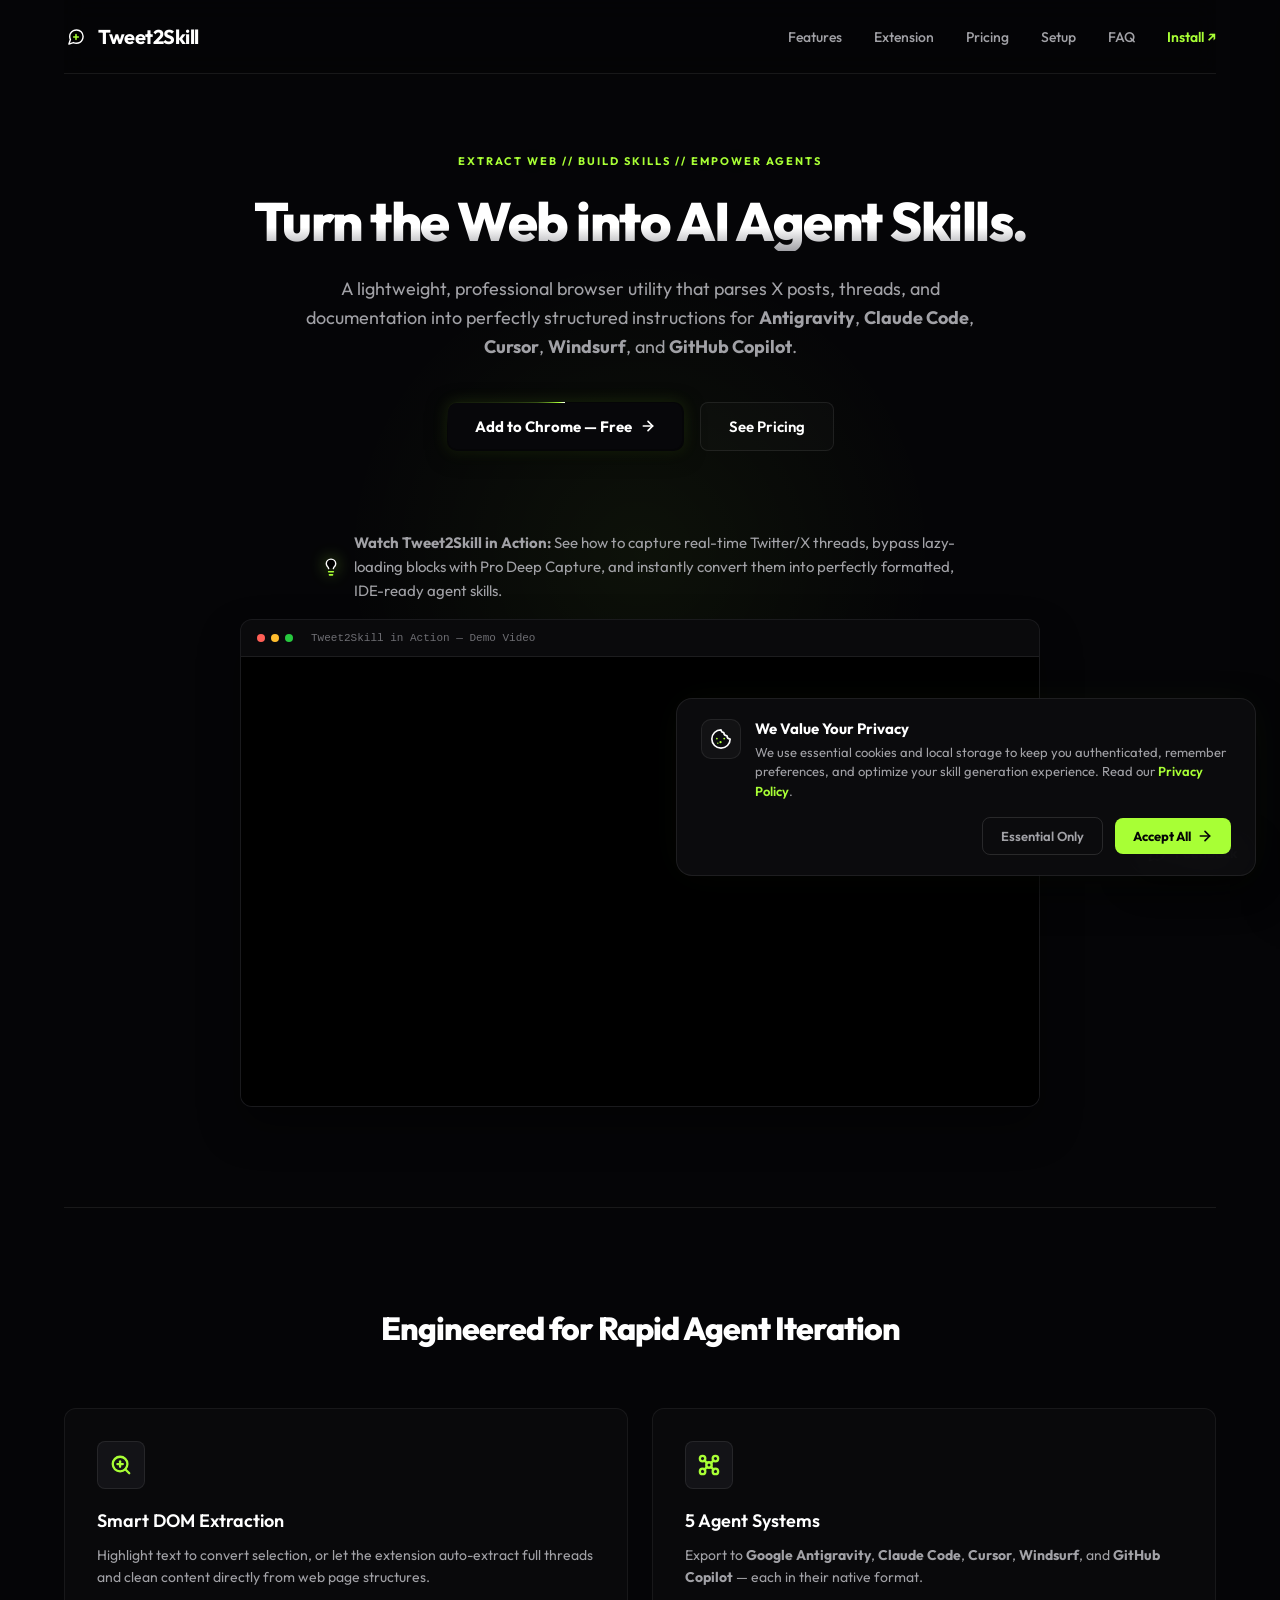
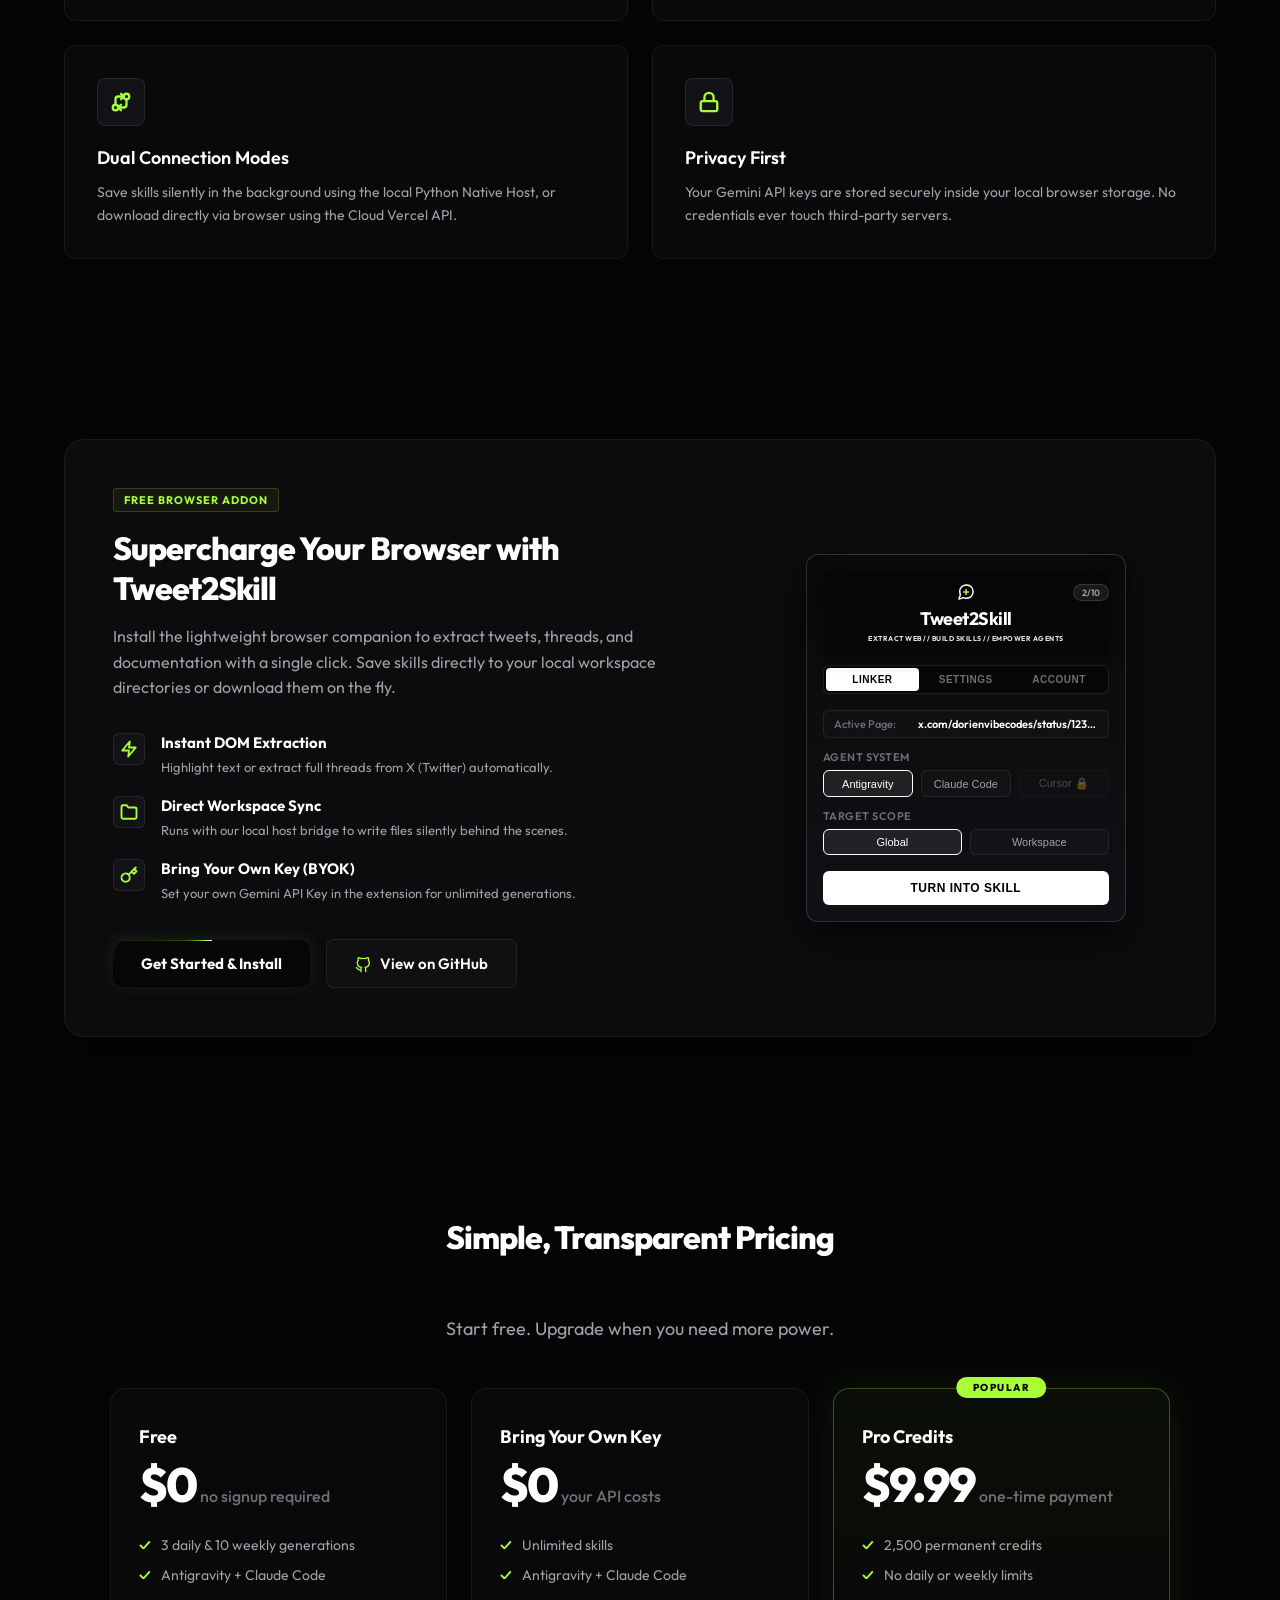
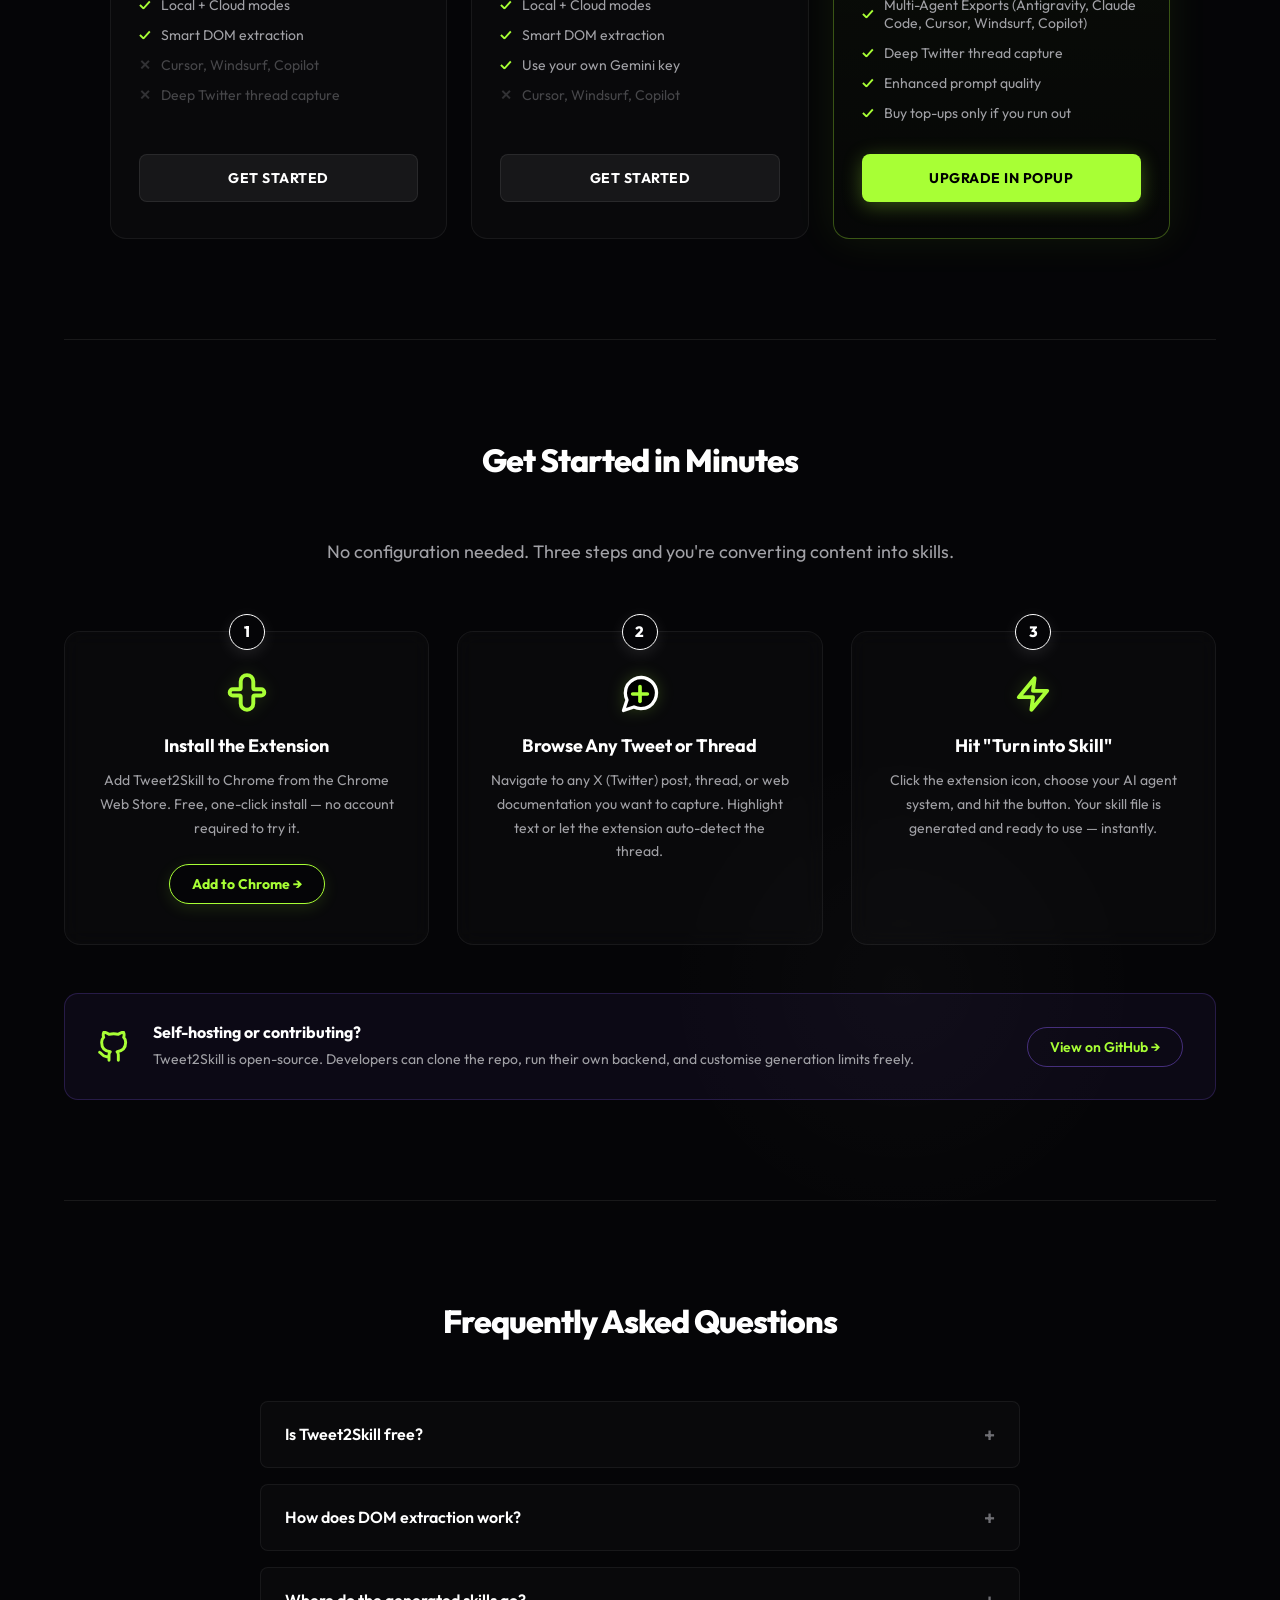
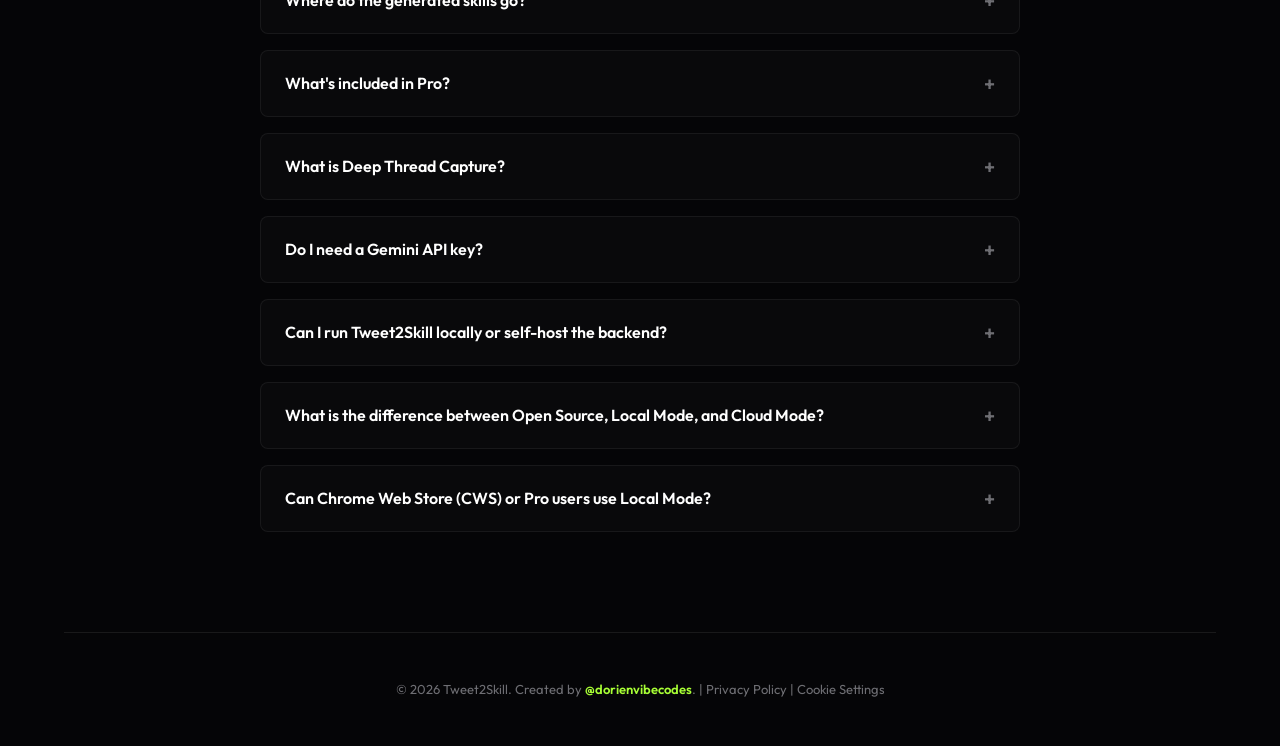
==== commit dd0904cb: "Change Add to Chrome button to pitch black with running neon green border beam animation" ====
--- a/landing-page/index.html
+++ b/landing-page/index.html
@@ -20,7 +20,7 @@
   <meta name="twitter:description" content="Convert X/Twitter threads and documentation into production-ready Antigravity skills or Claude Code rules instantly.">
   <meta name="twitter:image" content="https://tweet2skill.hero-apps.com/promo_card.jpg">
 
-  <link rel="stylesheet" href="index.css?v=1.1.7">
+  <link rel="stylesheet" href="index.css?v=1.1.8">
   <link rel="icon" type="image/png" href="favicon.png">
   <link rel="icon" type="image/svg+xml" href="favicon.svg">
 </head>
@@ -40,7 +40,7 @@
         <a href="#pricing">Pricing</a>
         <a href="#setup">Setup</a>
         <a href="#faq">FAQ</a>
-        <a href="https://chromewebstore.google.com/detail/tweet2skill/cbmghhnbpdfehmkifhlbckcphclmbifn" target="_blank" style="color: var(--accent); font-weight: 600;">Install ↗</a>
+        <a href="https://chromewebstore.google.com/detail/tweet2skill/gpggdojppnknejkhhggmpkfpdjmecnbb" target="_blank" style="color: var(--accent); font-weight: 600;">Install ↗</a>
       </div>
     </nav>
 
@@ -53,7 +53,13 @@
       </p>
       
       <div class="hero-actions">
-        <a href="https://chromewebstore.google.com/detail/tweet2skill/cbmghhnbpdfehmkifhlbckcphclmbifn" target="_blank" class="primary-btn" id="btn-hero-get-started">Add to Chrome — Free</a>
+        <a href="https://chromewebstore.google.com/detail/tweet2skill/gpggdojppnknejkhhggmpkfpdjmecnbb" target="_blank" class="primary-btn" id="btn-hero-get-started">
+          <span>Add to Chrome — Free</span>
+          <svg class="btn-arrow" width="16" height="16" viewBox="0 0 24 24" fill="none" stroke="currentColor" stroke-width="2.5" stroke-linecap="round" stroke-linejoin="round" style="margin-left: 8px;">
+            <line x1="5" y1="12" x2="19" y2="12"></line>
+            <polyline points="12 5 19 12 12 19"></polyline>
+          </svg>
+        </a>
         <a href="#pricing" class="secondary-btn" id="btn-hero-pricing">See Pricing</a>
       </div>
 
@@ -201,7 +207,7 @@
 
           <div class="extension-actions">
             <a href="#setup" class="primary-btn">Get Started & Install</a>
-            <a href="https://github.com/tanDivina/TweetSkill" target="_blank" class="secondary-btn">
+            <a href="https://github.com/tanDivina/tweet2skill" target="_blank" class="secondary-btn">
               <svg class="git-icon" viewBox="0 0 24 24" width="16" height="16" stroke="#a8ff35" stroke-width="2" fill="none" stroke-linecap="round" stroke-linejoin="round" style="vertical-align: middle; margin-right: 6px;">
                 <path d="M9 19c-5 1.5-5-2.5-7-3m14 6v-3.87a3.37 3.37 0 0 0-.94-2.61c3.14-.35 6.44-1.54 6.44-7A5.44 5.44 0 0 0 20 4.77 5.07 5.07 0 0 0 19.91 1S18.73.65 16 2.48a13.38 13.38 0 0 0-7 0C6.27.65 5.09 1 5.09 1A5.07 5.07 0 0 0 5 4.77a5.44 5.44 0 0 0-1.5 3.78c0 5.42 3.3 6.61 6.44 7A3.37 3.37 0 0 0 9 18.13V22"></path>
               </svg>
@@ -340,7 +346,7 @@
           </div>
           <h3 class="user-step-title">Install the Extension</h3>
           <p class="user-step-desc">Add Tweet2Skill to Chrome from the Chrome Web Store. Free, one-click install — no account required to try it.</p>
-          <a href="https://chromewebstore.google.com/detail/tweet2skill/cbmghhnbpdfehmkifhlbckcphclmbifn" target="_blank" class="user-step-btn" id="btn-step-install">Add to Chrome →</a>
+          <a href="https://chromewebstore.google.com/detail/tweet2skill/gpggdojppnknejkhhggmpkfpdjmecnbb" target="_blank" class="user-step-btn" id="btn-step-install">Add to Chrome →</a>
         </div>
 
         <div class="user-step-card">
@@ -383,7 +389,7 @@
           <h4>Self-hosting or contributing?</h4>
           <p>Tweet2Skill is open-source. Developers can clone the repo, run their own backend, and customise generation limits freely.</p>
         </div>
-        <a href="https://github.com/tanDivina/TweetSkill" target="_blank" class="dev-callout-btn" id="btn-view-github">View on GitHub →</a>
+        <a href="https://github.com/tanDivina/tweet2skill" target="_blank" class="dev-callout-btn" id="btn-view-github">View on GitHub →</a>
       </div>
     </section>
 
@@ -441,7 +447,7 @@
         <div class="faq-item">
           <button class="faq-question" id="faq-q6">Can I run Tweet2Skill locally or self-host the backend? <span class="faq-toggle">+</span></button>
           <div class="faq-answer">
-            <p>Yes! Tweet2Skill is open-source. You can clone the repository, run the Python/Vercel backend on your own machine or server, and load the extension unpacked in Chrome. Full setup instructions — including local host mode, native messaging bridge setup, and Vercel deployment — are available in the <a href="https://github.com/tanDivina/TweetSkill" target="_blank" style="color: var(--accent); text-decoration: none; font-weight: 600;">GitHub README</a>.</p>
+            <p>Yes! Tweet2Skill is open-source. You can clone the repository, run the Python/Vercel backend on your own machine or server, and load the extension unpacked in Chrome. Full setup instructions — including local host mode, native messaging bridge setup, and Vercel deployment — are available in the <a href="https://github.com/tanDivina/tweet2skill" target="_blank" style="color: var(--accent); text-decoration: none; font-weight: 600;">GitHub README</a>.</p>
           </div>
         </div>
         <div class="faq-item">
@@ -460,7 +466,7 @@
           <div class="faq-answer">
             <p>Yes, absolutely! Local Mode (silent saving directly to your workspace folders) works perfectly with the Web Store version of the extension and your Pro Credits. To set it up:</p>
             <ol style="margin-left: 24px; margin-right: 24px; padding-left: 16px; padding-bottom: 12px; line-height: 1.6; color: var(--text-secondary); font-size: 14px; margin-top: 12px;">
-              <li>Download or clone the companion helper files (<code>install.py</code> and <code>save_skill.py</code>) from our public <a href="https://github.com/tanDivina/TweetSkill" target="_blank" style="color: var(--accent); text-decoration: none; font-weight: 600;">GitHub Repository</a>.</li>
+              <li>Download or clone the companion helper files (<code>install.py</code> and <code>save_skill.py</code>) from our public <a href="https://github.com/tanDivina/tweet2skill" target="_blank" style="color: var(--accent); text-decoration: none; font-weight: 600;">GitHub Repository</a>.</li>
               <li style="margin-top: 8px;">Run <code>python3 install.py</code> in your terminal and enter your Web Store Extension ID when prompted. This registers the lightweight background bridge on your system.</li>
               <li style="margin-top: 8px;">In your Chrome extension settings, switch your connection mode to <strong>Local Host</strong> and specify your active workspace directory path.</li>
               <li style="margin-top: 8px;">That's it! When you convert a skill, the extension securely passes your logged-in Pro token to your local bridge, utilizing your Pro Credits to generate the skill and saving it directly into your folders.</li>
--- a/landing-page/index.css
+++ b/landing-page/index.css
@@ -191,23 +191,82 @@
   margin-bottom: 80px;
 }
 
+/* Running Border Beam Animation */
+@keyframes rotateBorderBeam {
+  0% {
+    transform: rotate(0deg);
+  }
+  100% {
+    transform: rotate(360deg);
+  }
+}
+
 .primary-btn {
-  display: inline-block;
+  position: relative;
+  display: inline-flex;
+  align-items: center;
+  justify-content: center;
   padding: 14px 28px;
-  border-radius: 8px;
-  background-color: var(--text-primary);
-  color: var(--bg-primary);
+  border-radius: 10px;
+  background-color: #050507;
+  color: #ffffff;
   text-decoration: none;
   font-size: 15px;
-  font-weight: 600;
-  transition: var(--transition-smooth);
-  box-shadow: 0 4px 14px rgba(255, 255, 255, 0.1);
+  font-weight: 700;
+  overflow: hidden;
+  z-index: 1;
+  transition: var(--transition-smooth);
+  box-shadow: 0 4px 20px rgba(0, 0, 0, 0.5), 0 0 15px rgba(168, 255, 53, 0.15);
+  border: none;
+}
+
+/* Rotating conic gradient beam behind inner layer */
+.primary-btn::before {
+  content: "";
+  position: absolute;
+  top: -150%;
+  left: -150%;
+  width: 400%;
+  height: 400%;
+  background: conic-gradient(
+    from 0deg,
+    transparent 0deg,
+    transparent 270deg,
+    rgba(168, 255, 53, 0.3) 310deg,
+    #a8ff35 345deg,
+    #ffffff 360deg
+  );
+  animation: rotateBorderBeam 3s linear infinite;
+  z-index: -2;
+}
+
+/* Pitch black inner surface mask leaving 1.5px running border */
+.primary-btn::after {
+  content: "";
+  position: absolute;
+  inset: 1.5px;
+  background-color: #07070a;
+  border-radius: 8.5px;
+  z-index: -1;
+  transition: background-color 0.3s ease;
+}
+
+.primary-btn .btn-arrow {
+  transition: transform 0.3s ease;
 }
 
 .primary-btn:hover {
   transform: translateY(-2px);
-  box-shadow: 0 6px 20px rgba(255, 255, 255, 0.2);
-  background-color: #f3f3f3;
+  color: #a8ff35;
+  box-shadow: 0 0 25px rgba(168, 255, 53, 0.4), 0 0 50px rgba(168, 255, 53, 0.15);
+}
+
+.primary-btn:hover .btn-arrow {
+  transform: translateX(4px);
+}
+
+.primary-btn:hover::after {
+  background-color: #030304;
 }
 
 .secondary-btn {
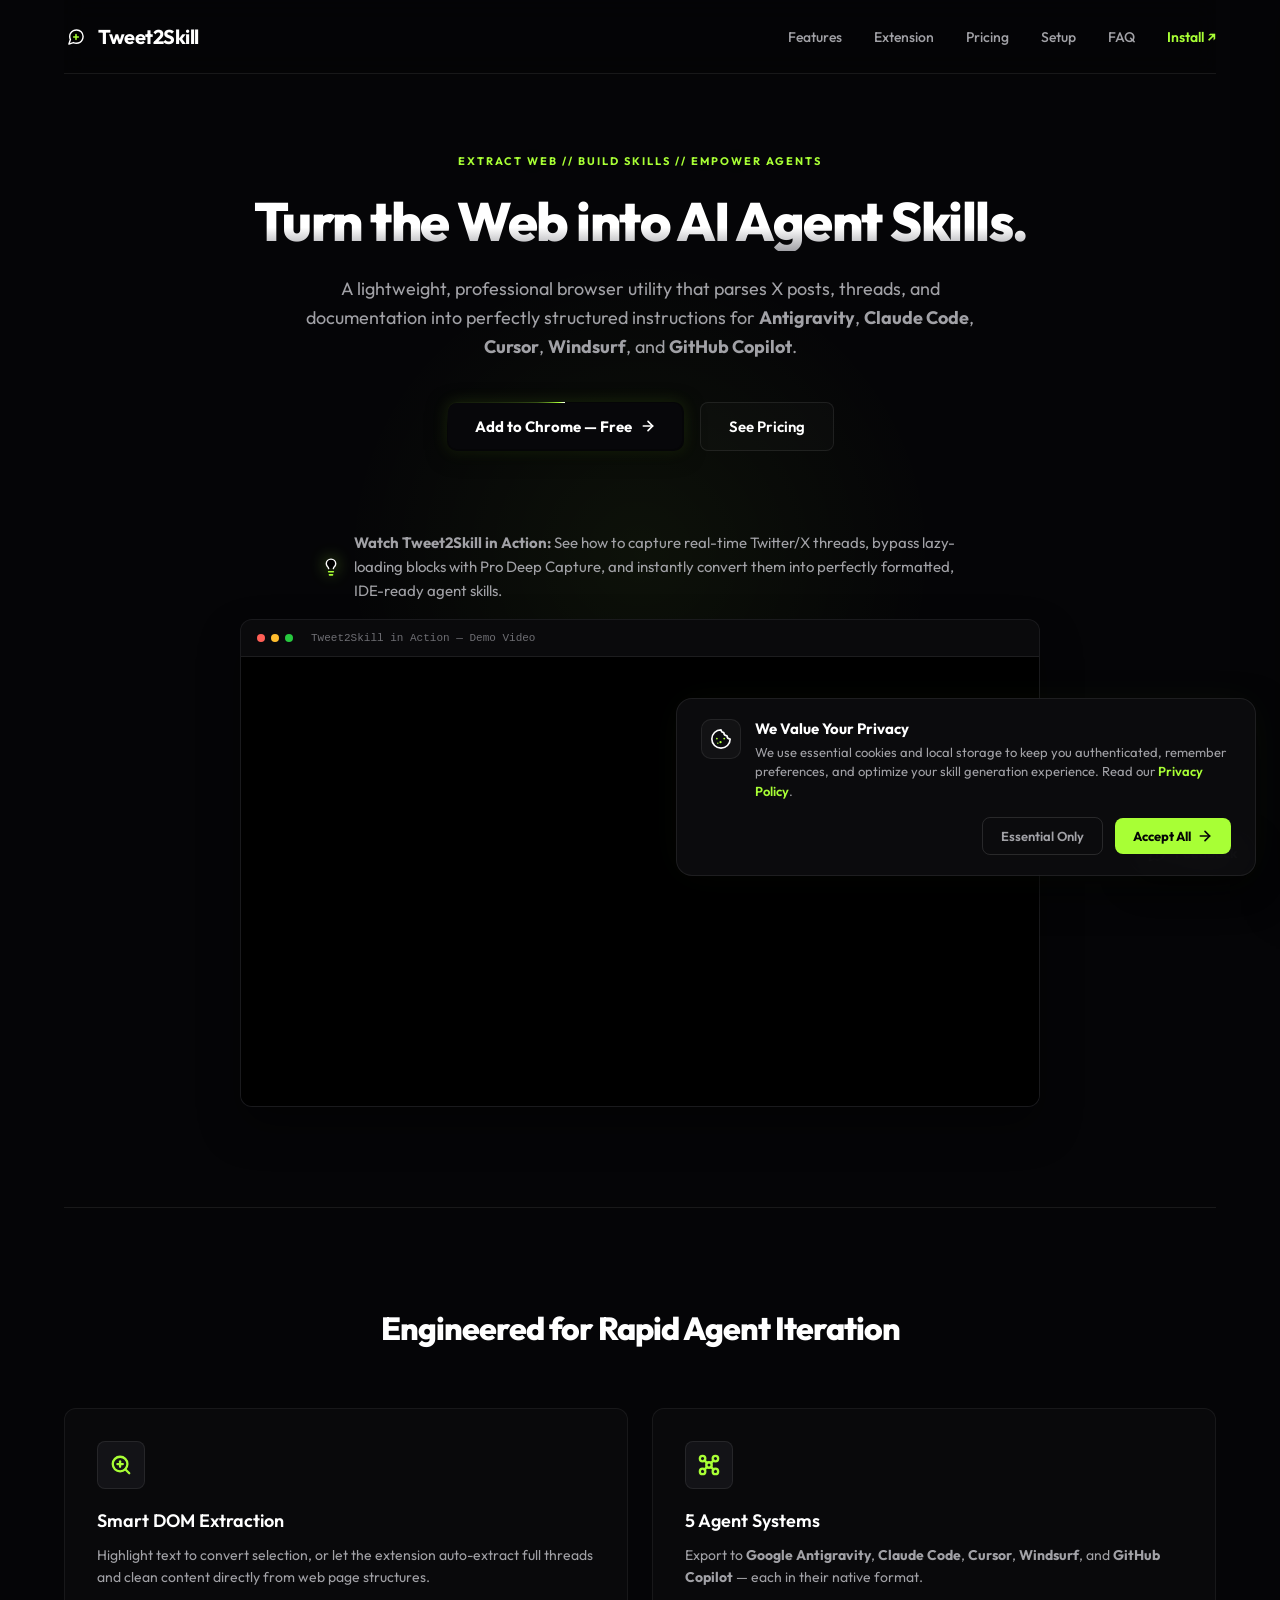
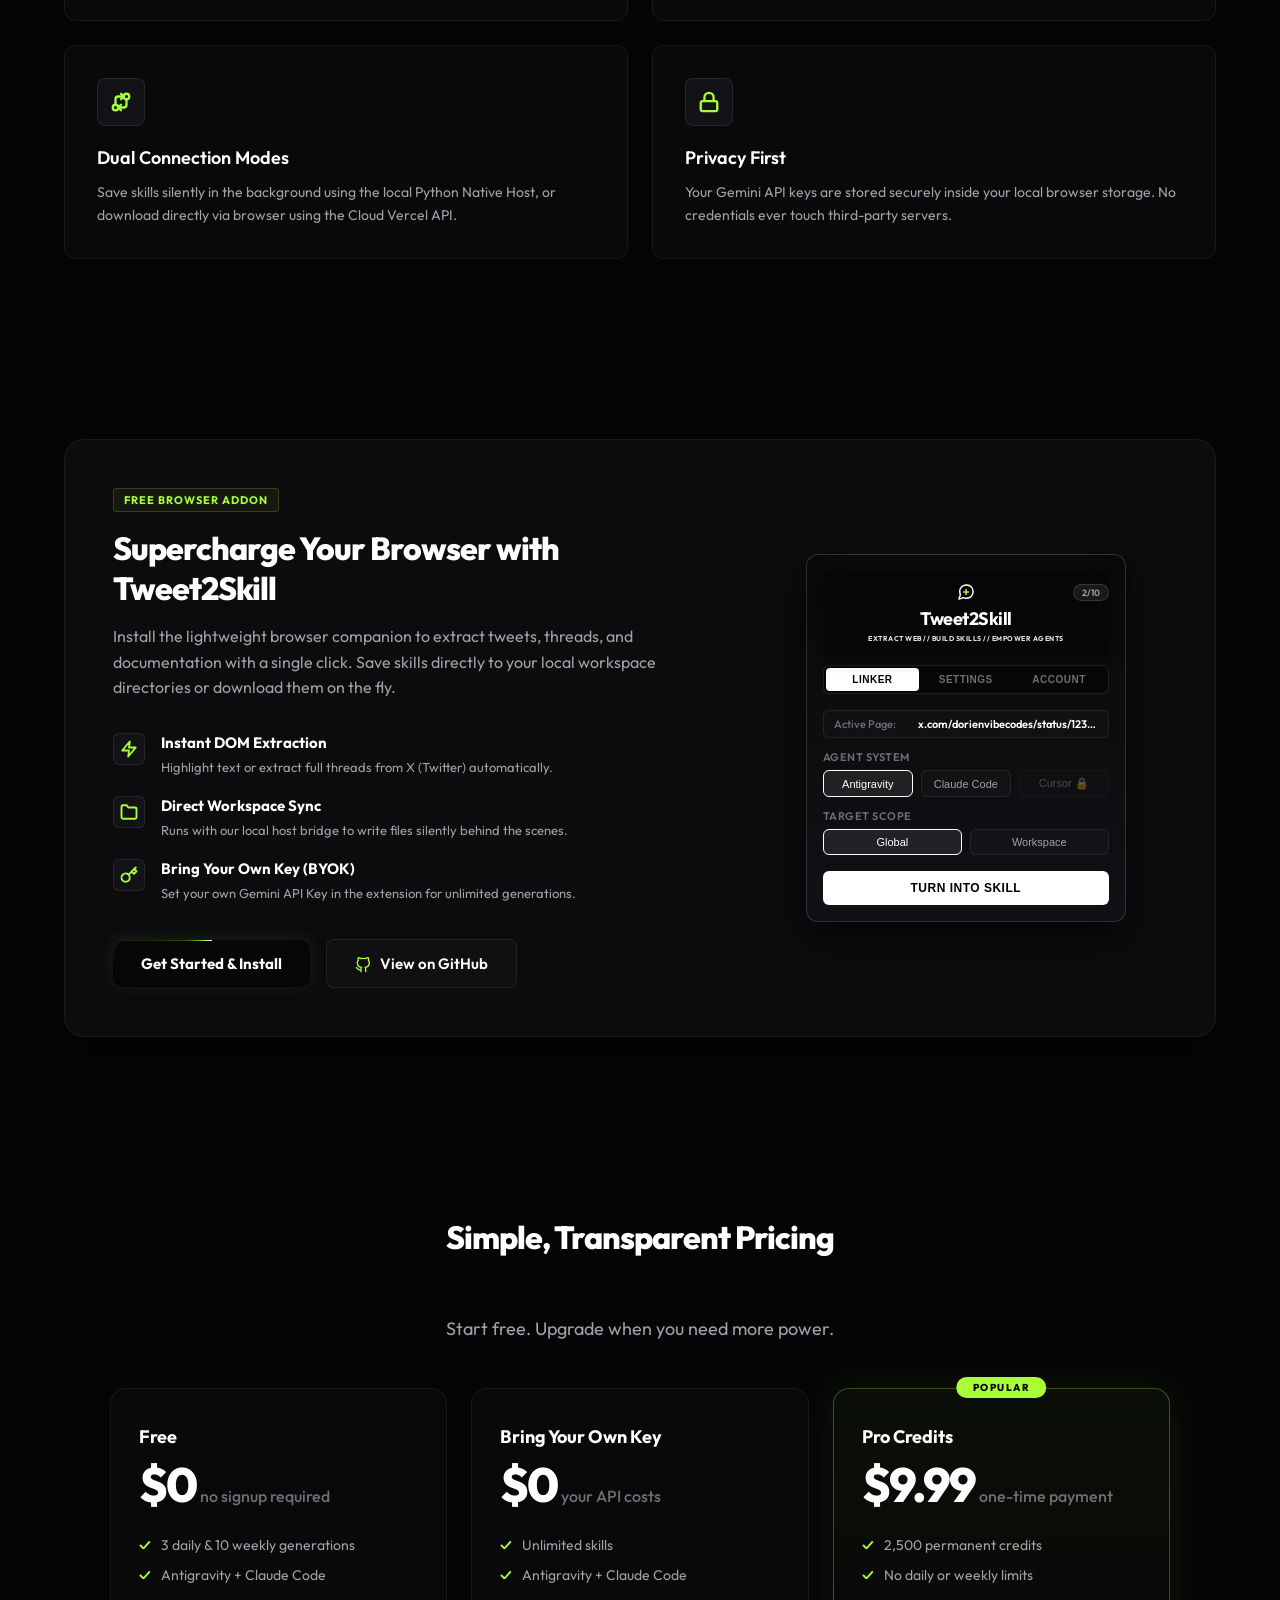
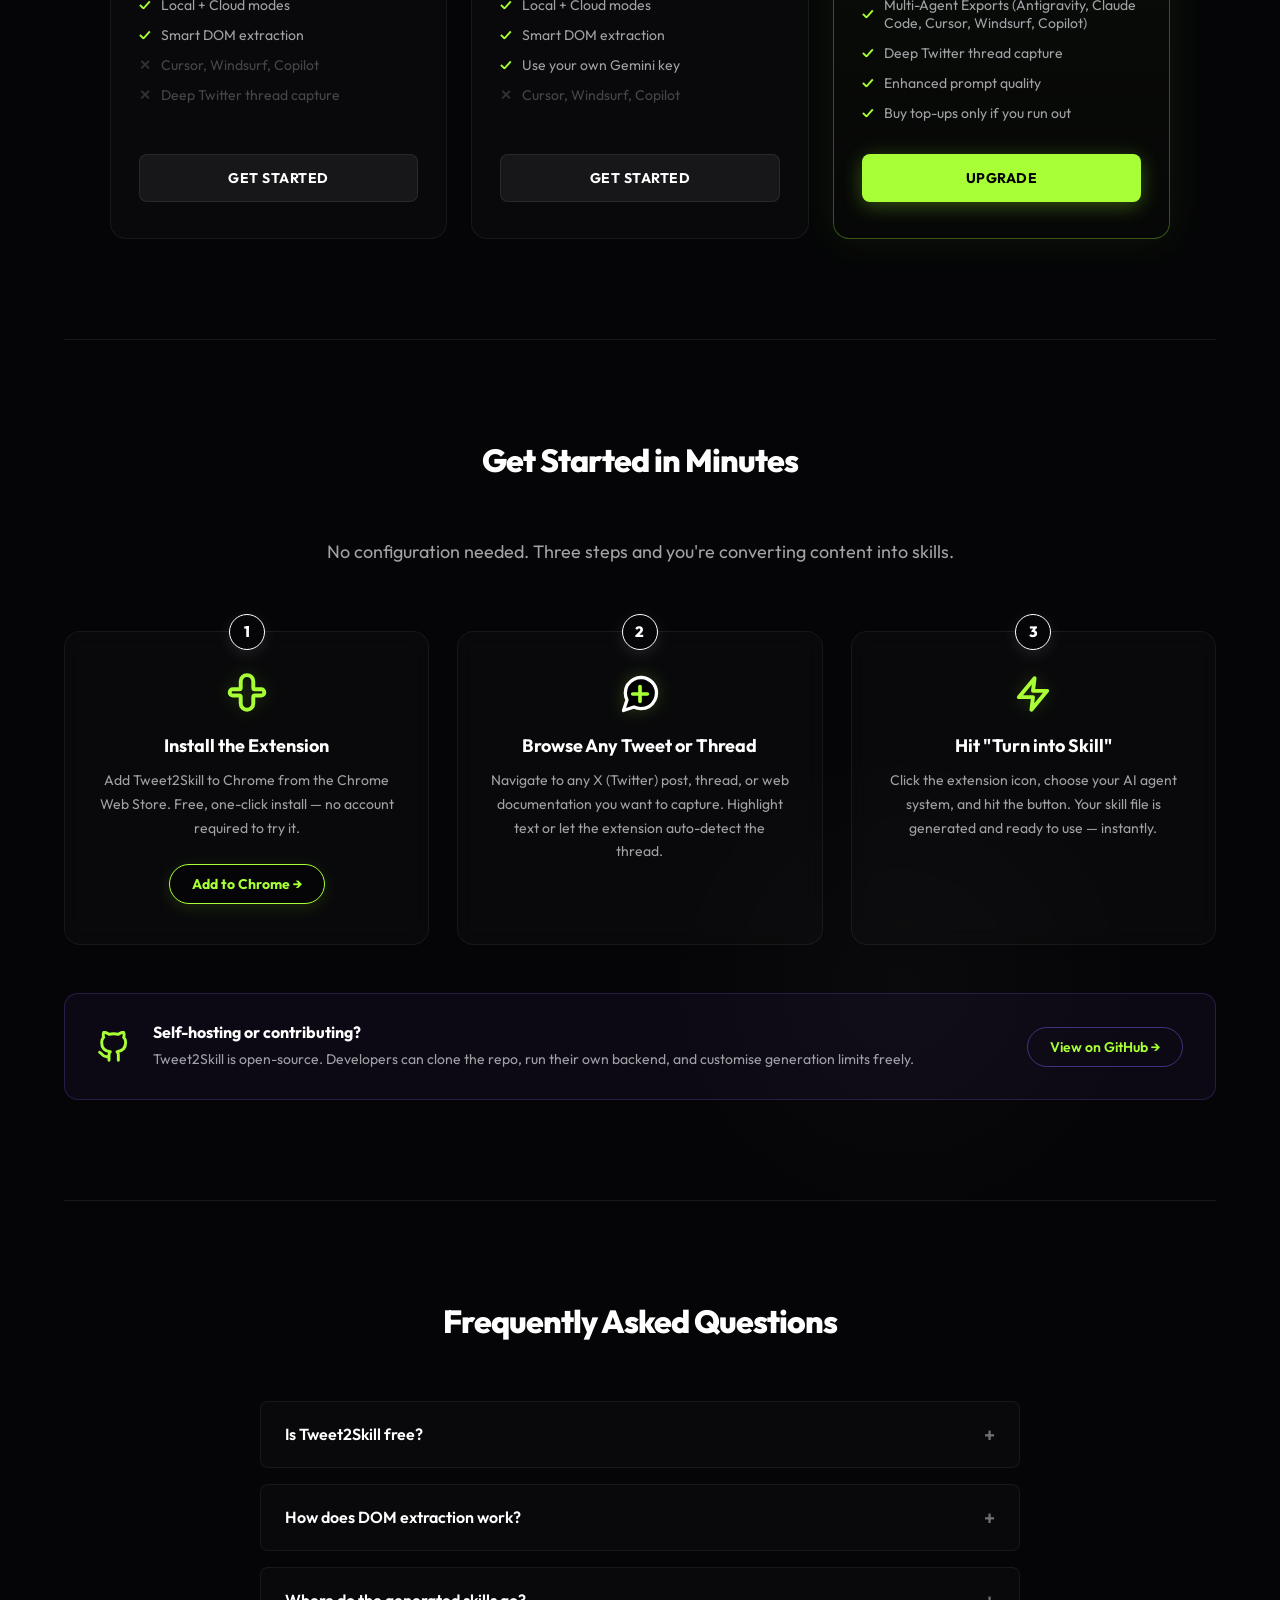
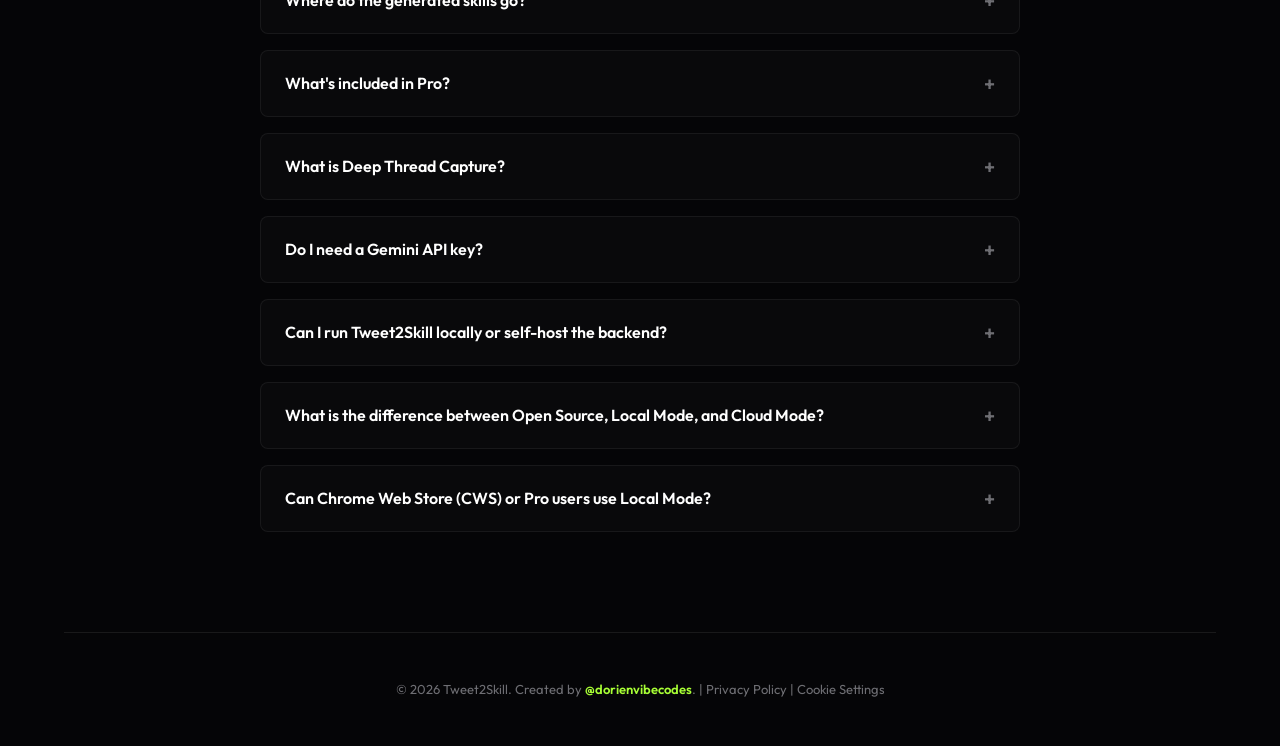
==== commit 6dd1a71b: "Update pricing CTA button text to UPGRADE and optimize Chrome Web Store description formatting" ====
--- a/landing-page/index.html
+++ b/landing-page/index.html
@@ -20,7 +20,7 @@
   <meta name="twitter:description" content="Convert X/Twitter threads and documentation into production-ready Antigravity skills or Claude Code rules instantly.">
   <meta name="twitter:image" content="https://tweet2skill.hero-apps.com/promo_card.jpg">
 
-  <link rel="stylesheet" href="index.css?v=1.1.8">
+  <link rel="stylesheet" href="index.css?v=1.1.9">
   <link rel="icon" type="image/png" href="favicon.png">
   <link rel="icon" type="image/svg+xml" href="favicon.svg">
 </head>
@@ -326,7 +326,7 @@
             <li><span class="check">✓</span> Enhanced prompt quality</li>
             <li><span class="check">✓</span> Buy top-ups only if you run out</li>
           </ul>
-          <a href="#" class="pricing-btn pro" id="btn-pricing-pro">Upgrade in Popup</a>
+          <a href="#" class="pricing-btn pro" id="btn-pricing-pro">UPGRADE</a>
         </div>
       </div>
     </section>
--- a/landing-page/index.css
+++ b/landing-page/index.css
@@ -1559,9 +1559,9 @@
   text-align: center;
 }
 .web-status-box.success {
-  background: rgba(16, 185, 129, 0.1);
-  border: 1px solid rgba(16, 185, 129, 0.2);
-  color: #10b981;
+  background: rgba(168, 255, 53, 0.08);
+  border: 1px solid rgba(168, 255, 53, 0.25);
+  color: var(--accent);
 }
 .web-status-box.error {
   background: rgba(239, 68, 68, 0.1);
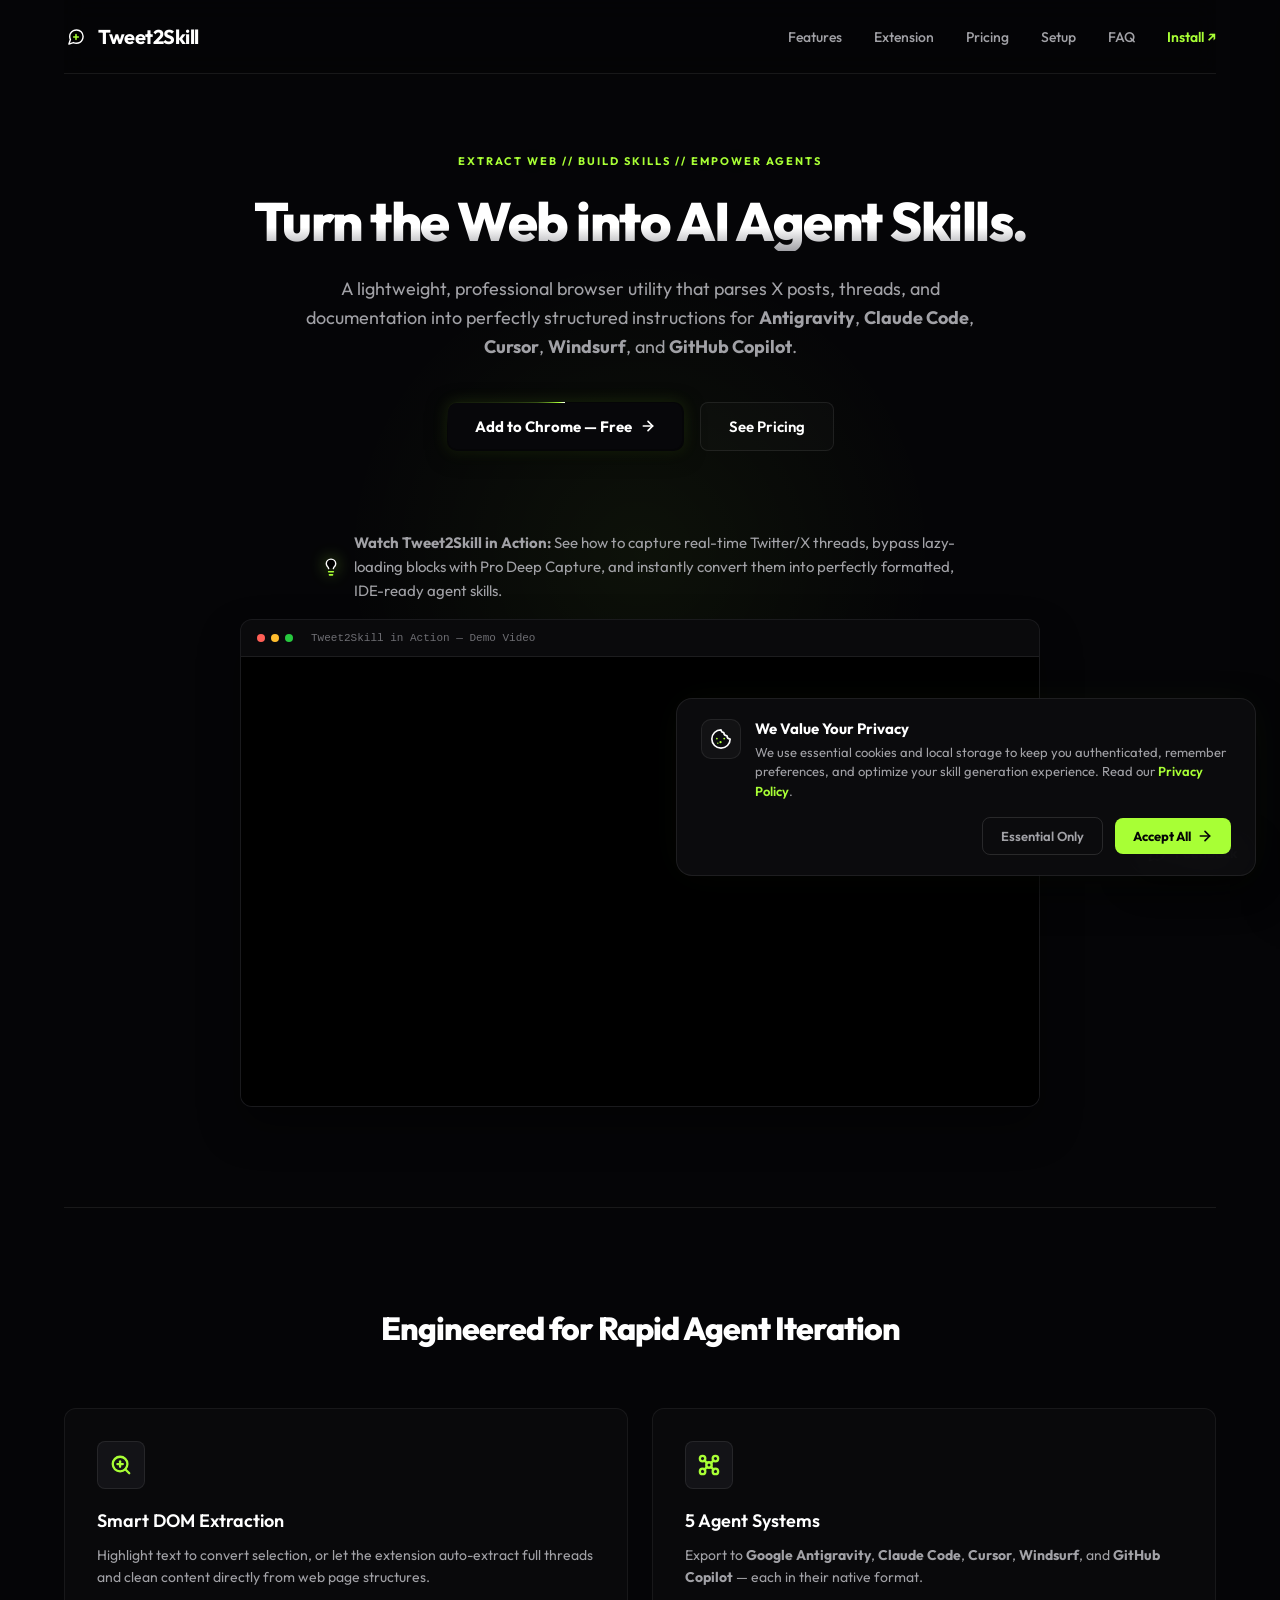
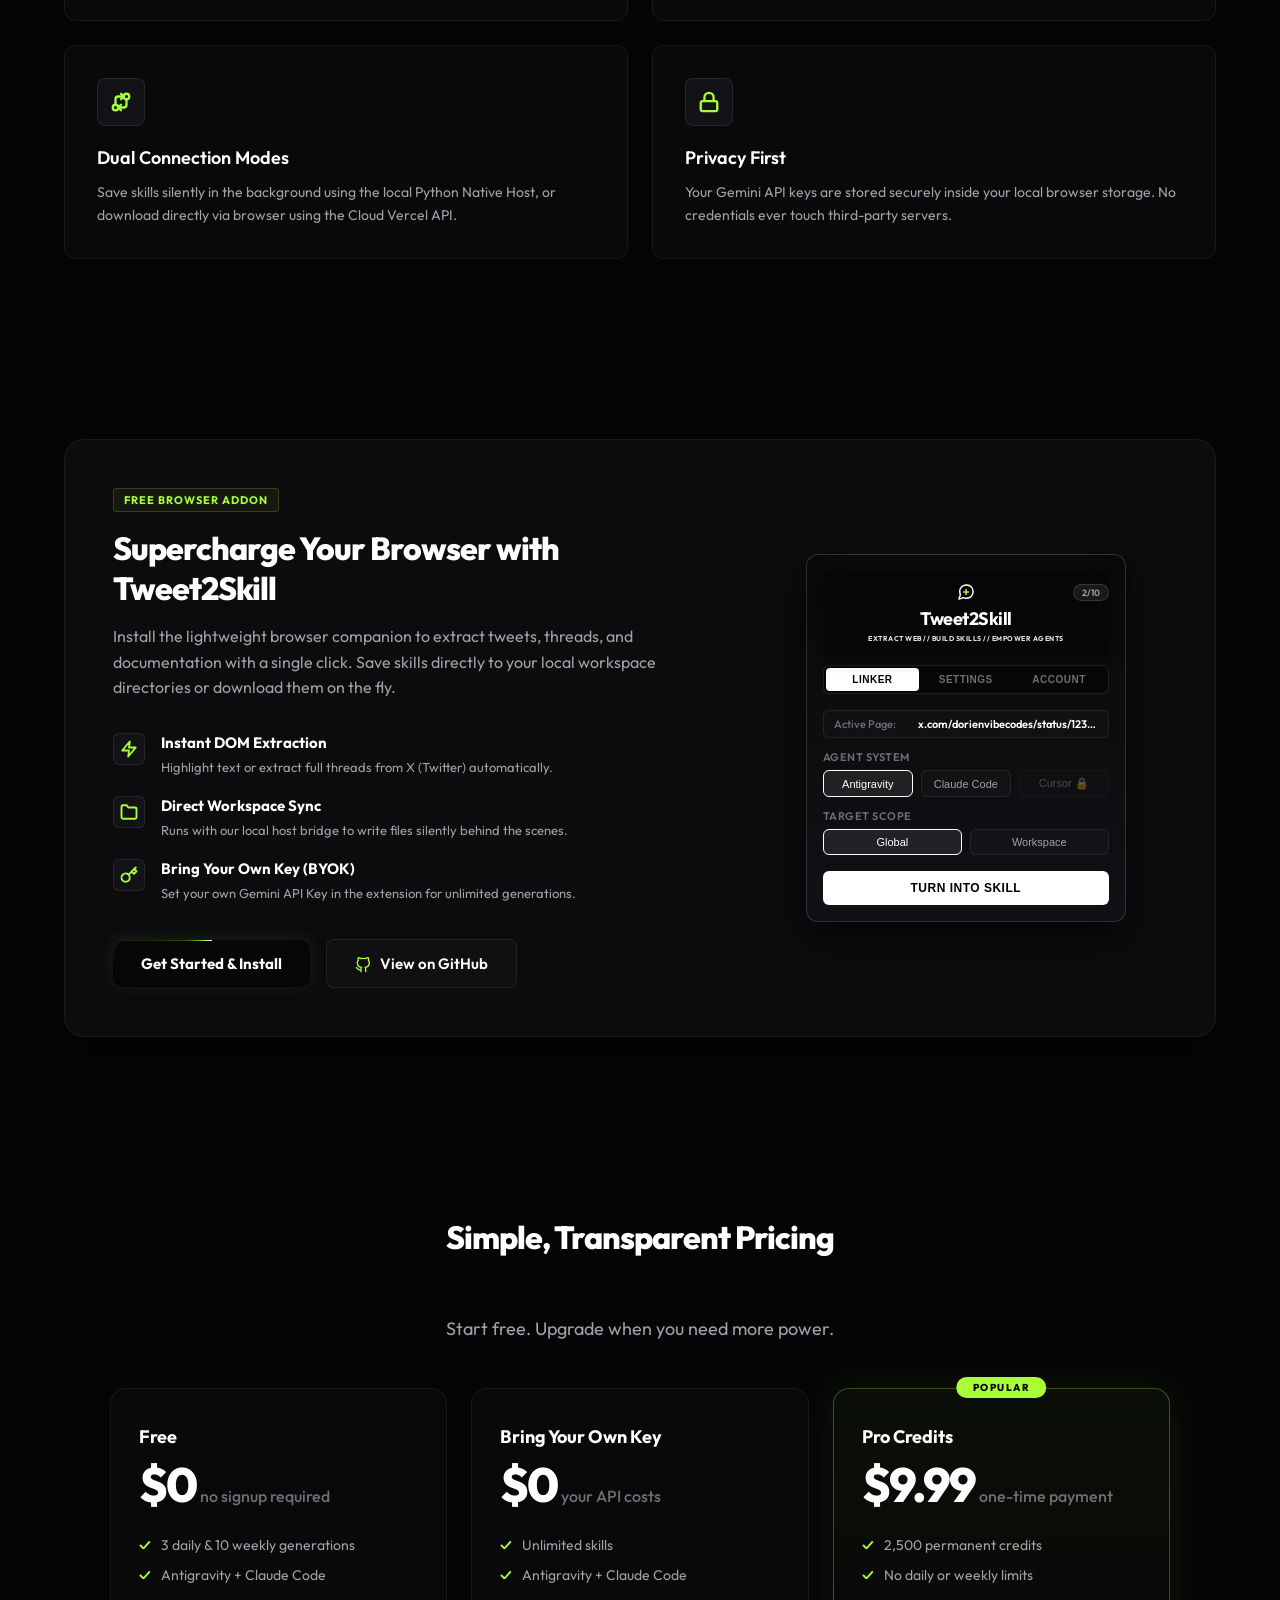
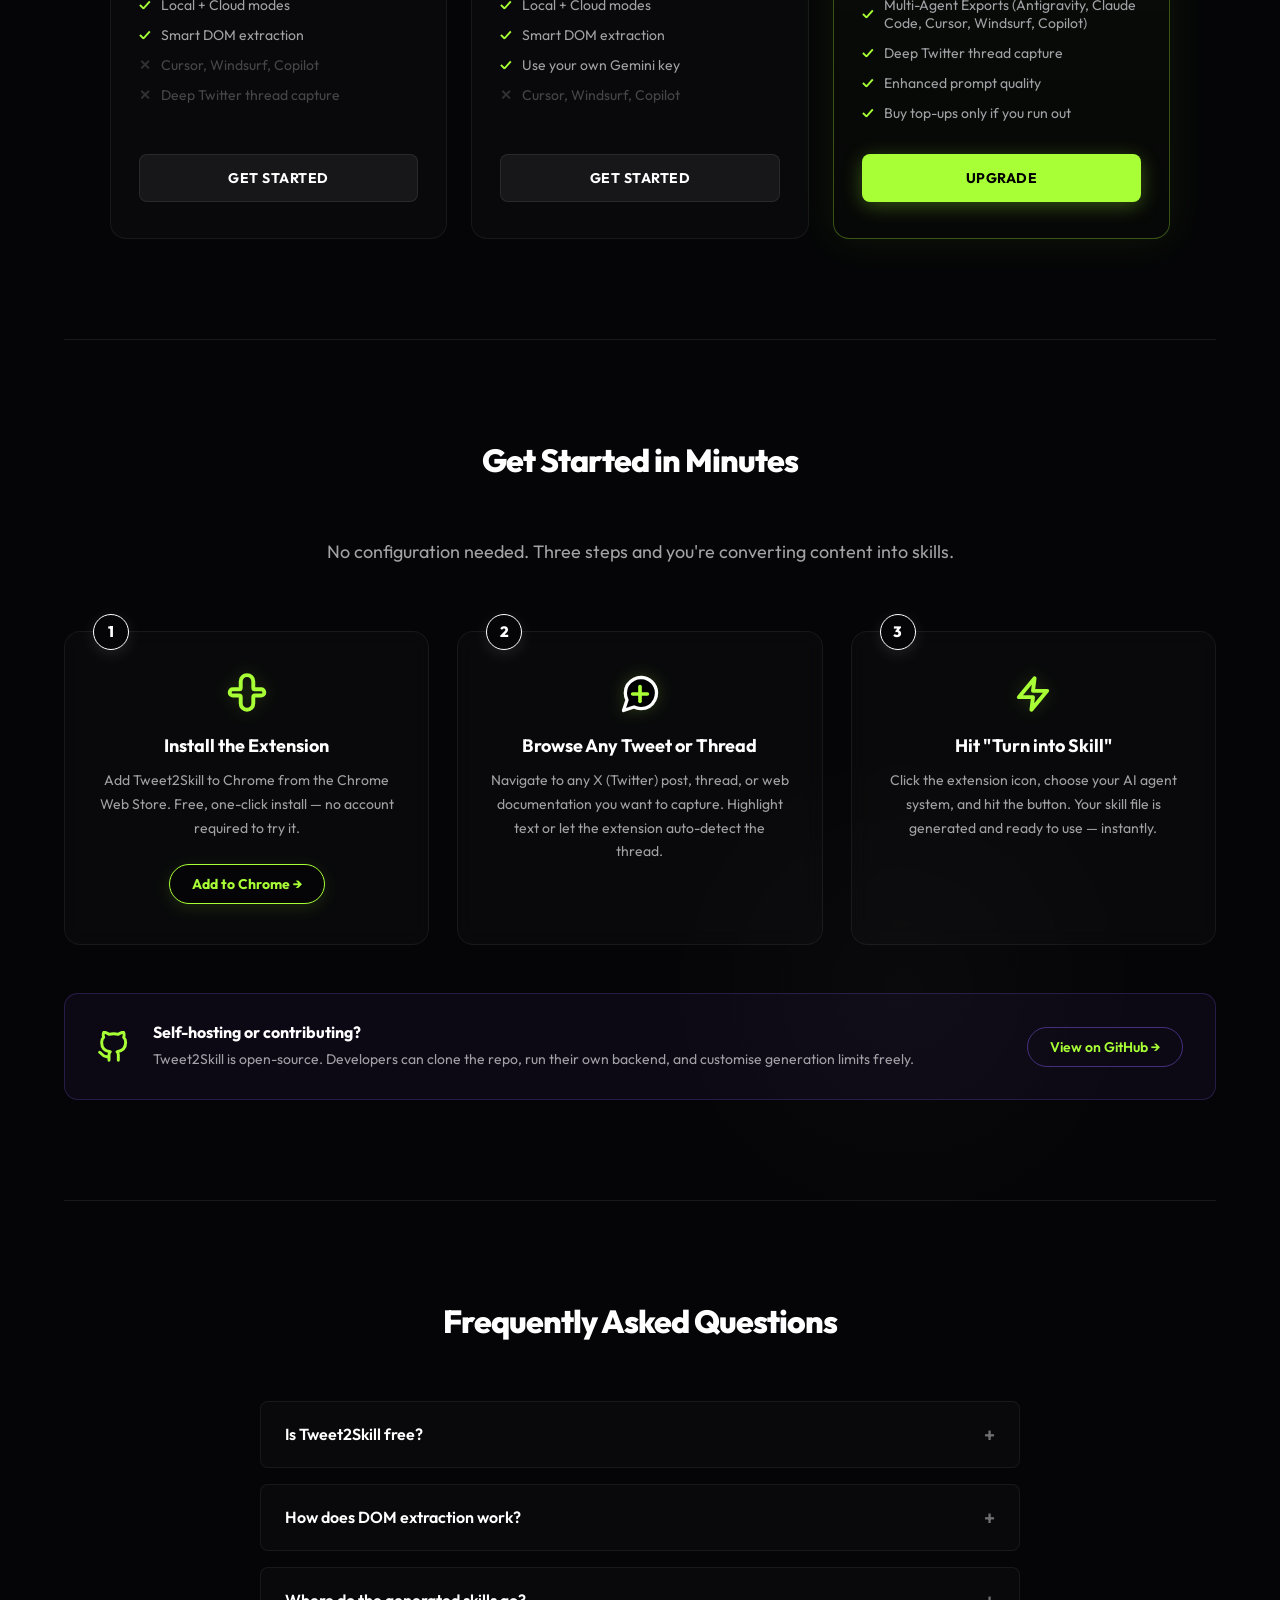
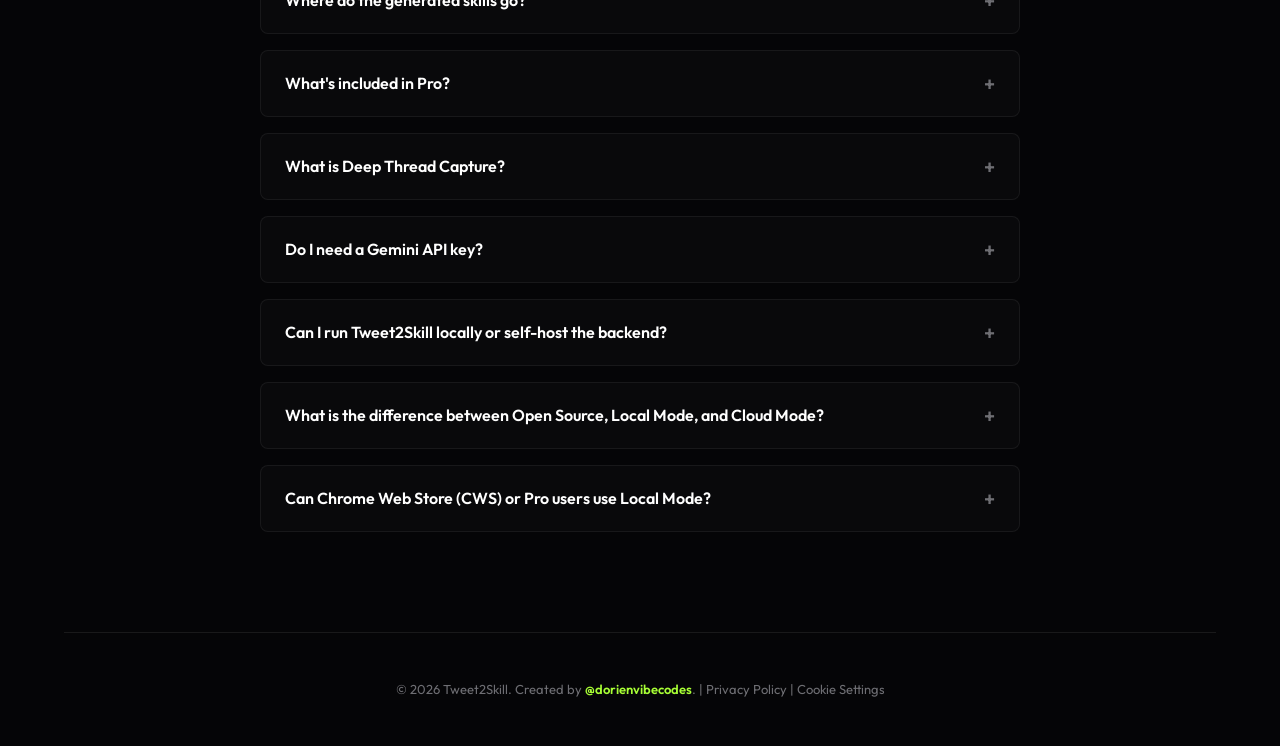
==== commit 8a8d7ab3: "Update step numbers positioning on landing page and sync enhancements" ====
--- a/landing-page/index.html
+++ b/landing-page/index.html
@@ -1,26 +1,44 @@
 <!DOCTYPE html>
 <html lang="en">
 <head>
+  <!-- Google Analytics 4 (GA4) -->
+  <script async src="https://www.googletagmanager.com/gtag/js?id=G-GWNW5XH3C4"></script>
+  <script>
+    window.dataLayer = window.dataLayer || [];
+    function gtag(){dataLayer.push(arguments);}
+    gtag('js', new Date());
+
+    gtag('config', 'G-GWNW5XH3C4');
+  </script>
+
   <meta charset="utf-8">
   <meta name="viewport" content="width=device-width, initial-scale=1.0">
+  
+  <!-- Primary Meta Tags -->
   <title>Tweet2Skill - Turn Web Content & Tweets into AI Agent Skills</title>
   <meta name="description" content="A lightweight, professional browser utility to convert tweets, threads, and documentation into Google Antigravity Skills and Claude Code Rules instantly.">
-  
+
+  <!-- Essential Twitter / X Social Cards -->
+  <meta name="twitter:card" content="summary_large_image">
+  <meta name="twitter:site" content="@DorienVibecodes">
+  <meta name="twitter:creator" content="@DorienVibecodes">
+  <meta name="twitter:title" content="Tweet2Skill - Turn Web Content into AI Agent Skills">
+  <meta name="twitter:description" content="Convert X/Twitter threads and documentation into production-ready Antigravity skills or Claude Code rules instantly.">
+  <meta name="twitter:image" content="https://tweet2skill.hero-apps.com/promo_card_v2.jpg">
+
   <!-- Open Graph / Facebook Social Preview -->
   <meta property="og:type" content="website">
-  <meta property="og:url" content="https://tweet2skill.hero-apps.com/">
+  <meta property="og:url" content="__DYNAMIC_OG_URL__">
   <meta property="og:title" content="Tweet2Skill - Turn Web Content into AI Agent Skills">
   <meta property="og:description" content="Convert X/Twitter threads and documentation into production-ready Antigravity skills or Claude Code rules instantly.">
-  <meta property="og:image" content="https://tweet2skill.hero-apps.com/promo_card.jpg">
-
-  <!-- Twitter / X Social Preview -->
-  <meta name="twitter:card" content="summary_large_image">
-  <meta name="twitter:url" content="https://tweet2skill.hero-apps.com/">
-  <meta name="twitter:title" content="Tweet2Skill - Turn Web Content into AI Agent Skills">
-  <meta name="twitter:description" content="Convert X/Twitter threads and documentation into production-ready Antigravity skills or Claude Code rules instantly.">
-  <meta name="twitter:image" content="https://tweet2skill.hero-apps.com/promo_card.jpg">
-
-  <link rel="stylesheet" href="index.css?v=1.1.9">
+  <meta property="og:image" content="https://tweet2skill.hero-apps.com/promo_card_v2.jpg">
+  <meta property="og:image:secure_url" content="https://tweet2skill.hero-apps.com/promo_card_v2.jpg">
+  <meta property="og:image:type" content="image/jpeg">
+  <meta property="og:image:width" content="1200">
+  <meta property="og:image:height" content="630">
+  <meta property="og:image:alt" content="Tweet2Skill Application Preview">
+
+  <link rel="stylesheet" href="index.css?v=1.2.0">
   <link rel="icon" type="image/png" href="favicon.png">
   <link rel="icon" type="image/svg+xml" href="favicon.svg">
 </head>
@@ -714,6 +732,14 @@
         </div>
       </button>
       <div id="web-feedback-status" class="web-status-box hidden"></div>
+
+      <div style="margin-top: 18px; padding-top: 14px; border-top: 1px solid var(--border-light); text-align: center;">
+        <button id="web-btn-toggle-history" style="background: none; border: none; color: var(--accent); font-size: 13px; font-weight: 600; cursor: pointer; text-decoration: underline;">
+          View Your Submissions (<span id="user-fb-count">0</span>)
+        </button>
+      </div>
+
+      <div id="user-fb-history-container" class="hidden" style="margin-top: 12px; max-height: 220px; overflow-y: auto; padding-right: 2px;"></div>
     </div>
   </div>
 
@@ -800,6 +826,12 @@
           const result = await response.json();
           if (response.ok && result.status === 'ok') {
             showWebStatus('Feedback submitted successfully! Thank you.', 'success');
+            saveLocalSubmission({
+              type: webCategory,
+              message: message,
+              email: email || 'Anonymous',
+              timestamp: Date.now()
+            });
             webMessageInput.value = '';
           } else {
             showWebStatus(result.message || 'Failed to submit feedback.', 'error');
@@ -836,6 +868,78 @@
     function hideWebStatus() {
       if (webStatusBox) webStatusBox.classList.add('hidden');
     }
+
+    // --- Feedback Local History Logic ---
+    const toggleHistoryBtn = document.getElementById('web-btn-toggle-history');
+    const historyContainer = document.getElementById('user-fb-history-container');
+    const historyCountSpan = document.getElementById('user-fb-count');
+
+    function getLocalSubmissions() {
+      try {
+        const stored = localStorage.getItem('tweet2skill_user_feedbacks');
+        return stored ? JSON.parse(stored) : [];
+      } catch (e) {
+        return [];
+      }
+    }
+
+    function saveLocalSubmission(item) {
+      try {
+        const list = getLocalSubmissions();
+        list.unshift(item);
+        localStorage.setItem('tweet2skill_user_feedbacks', JSON.stringify(list));
+        renderHistory();
+      } catch (e) {}
+    }
+
+    function renderHistory() {
+      if (!historyContainer || !historyCountSpan) return;
+      const list = getLocalSubmissions();
+      historyCountSpan.textContent = list.length;
+
+      if (list.length === 0) {
+        historyContainer.innerHTML = '<p style="color: var(--text-muted); font-size: 12px; text-align: center; margin: 8px 0;">No previous submissions found in this browser.</p>';
+        return;
+      }
+
+      historyContainer.innerHTML = list.map(item => {
+        const dateStr = new Date(item.timestamp || Date.now()).toLocaleDateString('en-US', {
+          month: 'short', day: 'numeric', hour: '2-digit', minute: '2-digit'
+        });
+        const badgeClass = item.type === 'bug' ? 'bug' : 'suggestion';
+        const badgeLabel = item.type === 'bug' ? 'Bug Report' : 'Suggestion';
+
+        return `
+          <div class="fb-history-card">
+            <div class="fb-history-header">
+              <span class="fb-history-badge ${badgeClass}">${badgeLabel}</span>
+              <span class="fb-history-date">${dateStr}</span>
+            </div>
+            <div class="fb-history-msg">${escapeHtml(item.message)}</div>
+          </div>
+        `;
+      }).join('');
+    }
+
+    function escapeHtml(str) {
+      const div = document.createElement('div');
+      div.textContent = str;
+      return div.innerHTML;
+    }
+
+    if (toggleHistoryBtn && historyContainer) {
+      toggleHistoryBtn.onclick = () => {
+        const isHidden = historyContainer.classList.contains('hidden');
+        if (isHidden) {
+          historyContainer.classList.remove('hidden');
+          toggleHistoryBtn.textContent = 'Hide Submissions (' + getLocalSubmissions().length + ')';
+        } else {
+          historyContainer.classList.add('hidden');
+          toggleHistoryBtn.textContent = 'View Your Submissions (' + getLocalSubmissions().length + ')';
+        }
+      };
+      renderHistory();
+    }
   </script>
 
   <!-- Cookie Consent Banner -->
--- a/landing-page/index.css
+++ b/landing-page/index.css
@@ -608,8 +608,7 @@
 .user-step-number {
   position: absolute;
   top: -18px;
-  left: 50%;
-  transform: translateX(-50%);
+  left: 28px;
   width: 36px;
   height: 36px;
   border-radius: 50%;
@@ -627,7 +626,7 @@
 
 .user-step-card:hover .user-step-number {
   box-shadow: 0 4px 20px rgba(255, 255, 255, 0.2);
-  transform: translateX(-50%) scale(1.05);
+  transform: scale(1.08);
 }
 
 .user-step-icon {
@@ -1729,5 +1728,48 @@
   }
 }
 
-
-
+/* Feedback History Styling */
+.fb-history-card {
+  background: rgba(255, 255, 255, 0.02);
+  border: 1px solid rgba(255, 255, 255, 0.08);
+  border-radius: 8px;
+  padding: 12px;
+  margin-bottom: 10px;
+  text-align: left;
+}
+.fb-history-header {
+  display: flex;
+  justify-content: space-between;
+  align-items: center;
+  margin-bottom: 6px;
+  font-size: 11px;
+}
+.fb-history-badge {
+  padding: 2px 8px;
+  border-radius: 4px;
+  font-weight: 700;
+  text-transform: uppercase;
+  font-size: 10px;
+}
+.fb-history-badge.bug {
+  background: rgba(239, 68, 68, 0.15);
+  color: #ef4444;
+  border: 1px solid rgba(239, 68, 68, 0.3);
+}
+.fb-history-badge.suggestion {
+  background: rgba(168, 255, 53, 0.15);
+  color: #a8ff35;
+  border: 1px solid rgba(168, 255, 53, 0.3);
+}
+.fb-history-date {
+  color: var(--text-muted);
+}
+.fb-history-msg {
+  font-size: 12px;
+  color: var(--text-secondary);
+  line-height: 1.4;
+  white-space: pre-wrap;
+}
+
+
+
